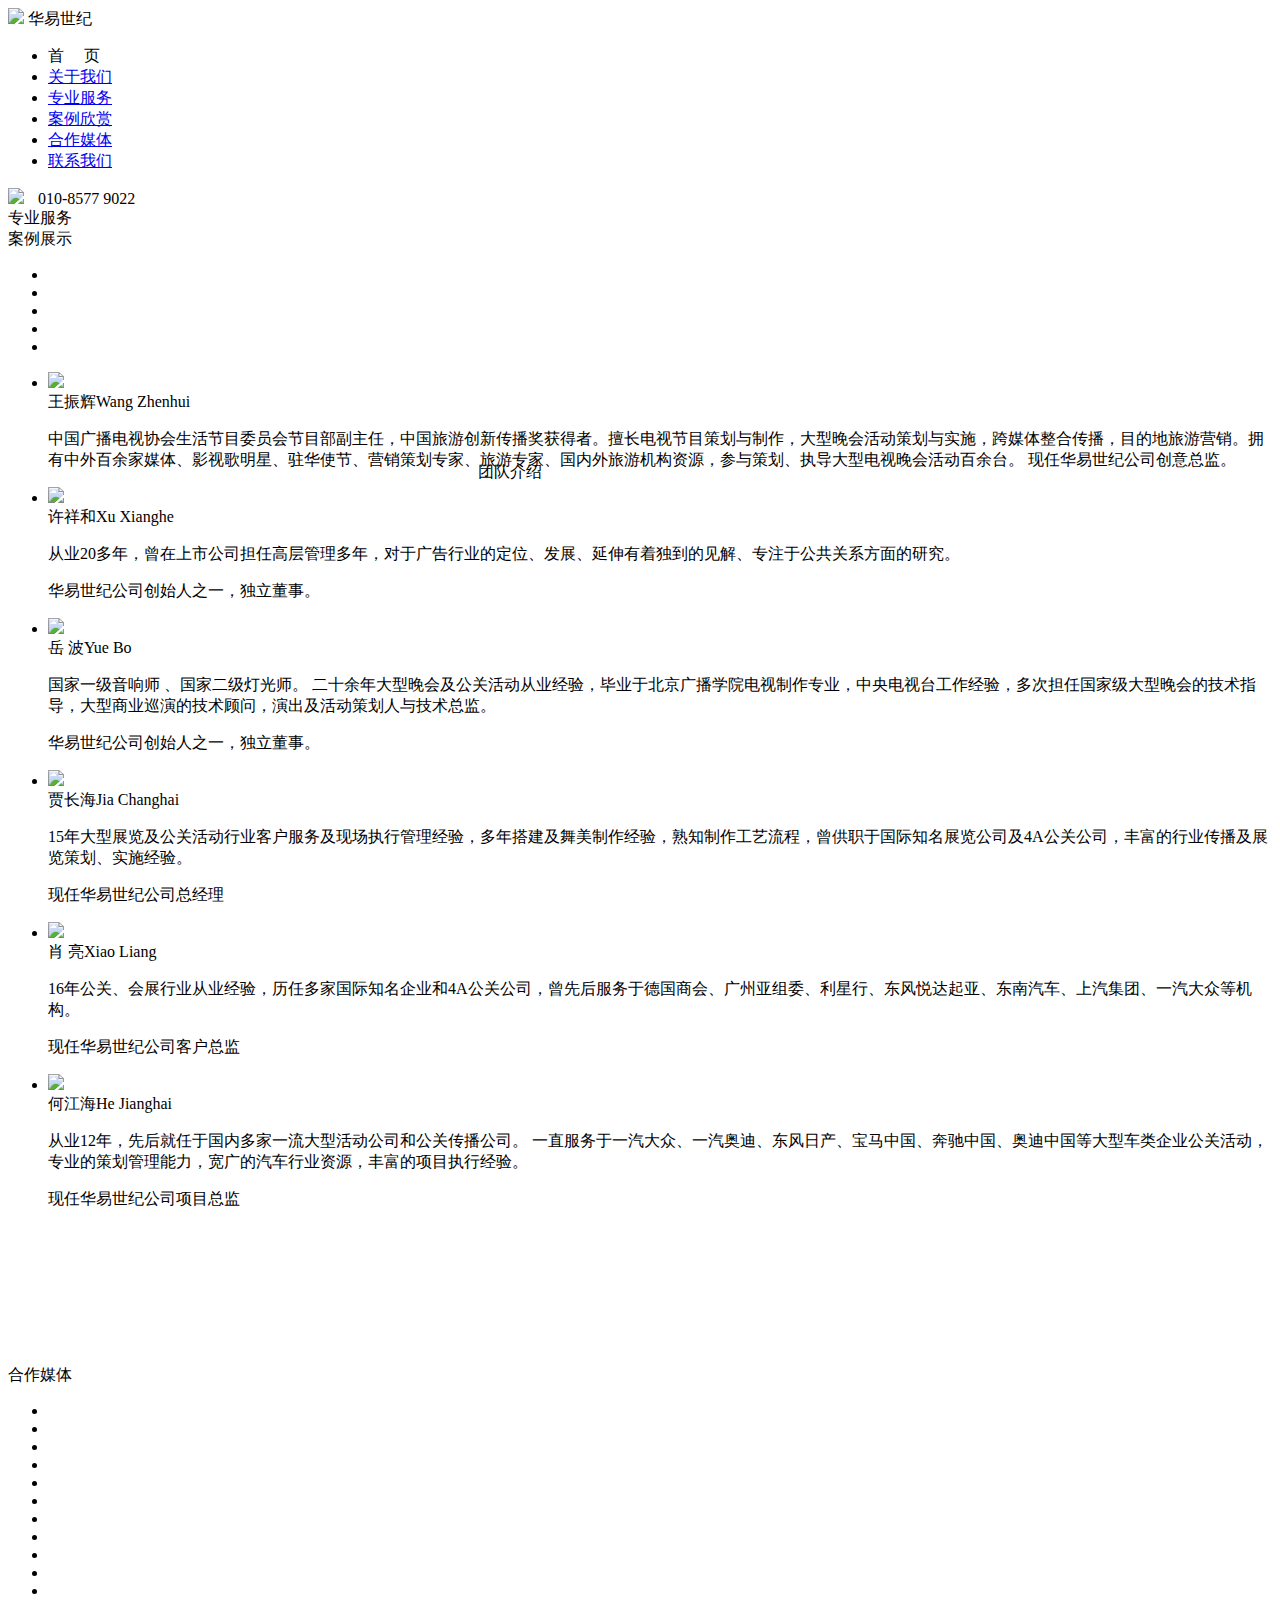
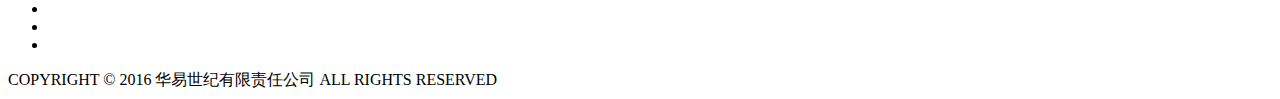
==== wsy/index.html @ aa4f0387 "add new project" ====
<!DOCTYPE html>
<html>
<head>
	<meta http-equiv="Content-Type" content="text/html; charset=UTF-8" />
	<title>华易世纪</title>
	<link rel="stylesheet" href="/css/comm.css">
	<script type="text/javascript" src="/js/jquery.js"></script>
	<script type="text/javascript" src="/js/jquery.lazyload.js"></script>
	<script type="text/javascript" src="/js/main.js"></script>

</head>

<body>
<script type="text/javascript">var page='index';</script>
	<div class="service-wrapper">
	    <div class="service-guide-wrapper" >
	        <div class="container">
			
				
	        </div>
	    </div>
	</div>

	<div class="out_container nav_out_container">
		<div class="container nav_div">
			<div class="nav_inner">
				<div class="logo_img">
					<img src="/imgs/1_05_ujd6.png">
					<span class="logo_text">华易世纪</span>
				</div>
				<ul class="nav_ul">
				<li>
					<a class="active" act_flg='1' >首&nbsp;&nbsp;&nbsp;&nbsp;&nbsp;页</a>
				</li>
				<li>
					<a  href="./about.html">关于我们</a>
				</li>
				<li>
					<a  href="./service.html">专业服务</a>
				</li>
				<li>
					<a  href="./demo.html">案例欣赏</a>
				</li>
				<li>
					<a  href="./partner.html">合作媒体</a>
				</li>
				<li>
					<a  href="./contact.html">联系我们</a>
				</li>
				</ul>
				<div class="tel_img">
					<img src="/imgs/1_11_bkbh.jpg">
					<span style="margin-left:10px; ">010-8577 9022</span>
				</div>
			</div>
		</div>

	</div>

	<div class="out_container index_back_01">
		
		<div class="title">专业服务</div>
	</div>

	<div class="out_container index_back_02">
		
		
	</div>
	<div class="out_container index_back_03">
		<div class="title">案例展示</div>
	</div>



	<div class="out_container index_back_04">
		<div class="index_04">
			<span class="btn_left btn"></span>
			<span class="inner_img">
				<ul>
					<li><img data-original="/imgs/index_01_inner.jpg"></li>
					<li><img data-original="/imgs/index_02_inner.jpg"></li>
					<li><img data-original="/imgs/index_03_inner.jpg"></li>
					<li><img data-original="/imgs/index_04_inner.jpg"></li>
					<li><img data-original="/imgs/index_05_inner.jpg"></li>
				</ul>
			</span>
			<span class="btn_right btn"></span>
		</div>

	</div>

	<style type="text/css">
	.index_back_05{
		position: relative;
	}
	.index_back_05 .title{
		position: absolute;
		color: #000;
		top: 90px;
		left: 470px;
	}
	</style>

	<div class="out_container index_back_05">
	<div>
	<div class="title">团队介绍</div>
	</div>

		<div class="index_05_inner">
			<ul>
				<li class="menber_list">
					<div class="out_member_img">
						<div class="member_img">
							<img  src="/imgs/member_01.jpg">
							</div>
							<div class="mask">
								<div class="inner_text">
									<div class="inner_text_title">王振辉<span>Wang Zhenhui</span></div>
									<p class="inner_text_contain">
										中国广播电视协会生活节目委员会节目部副主任，中国旅游创新传播奖获得者。擅长电视节目策划与制作，大型晚会活动策划与实施，跨媒体整合传播，目的地旅游营销。拥有中外百余家媒体、影视歌明星、驻华使节、营销策划专家、旅游专家、国内外旅游机构资源，参与策划、执导大型电视晚会活动百余台。
       现任华易世纪公司创意总监。

									</p>
								</div>
							</div>
					</div>
				</li>
				<li class="menber_list">
					<div class="out_member_img">
						<div class="member_img">
							<img src="/imgs/member_02.jpg">
							</div>
							<div class="mask">
								<div class="inner_text">
									<div class="inner_text_title">许祥和<span>Xu Xianghe</span></div>
									<p class="inner_text_contain">
										从业20多年，曾在上市公司担任高层管理多年，对于广告行业的定位、发展、延伸有着独到的见解、专注于公共关系方面的研究。</p>
									<p class="inner_text_contain">华易世纪公司创始人之一，独立董事。

									</p>
								</div>
							</div>
					</div>
				</li>
				<li class="menber_list">
					<div class="out_member_img">
						<div class="member_img">
							<img src="/imgs/member_03.jpg">
							</div>
							<div class="mask">
								<div class="inner_text">
									<div class="inner_text_title">岳 波<span>Yue Bo</span></div>
									<p class="inner_text_contain">
										国家一级音响师 、国家二级灯光师。
									
									二十余年大型晚会及公关活动从业经验，毕业于北京广播学院电视制作专业，中央电视台工作经验，多次担任国家级大型晚会的技术指导，大型商业巡演的技术顾问，演出及活动策划人与技术总监。
									</p>
									<p class="inner_text_contain">
										华易世纪公司创始人之一，独立董事。
									</p>
								</div>
							</div>
					</div>
				</li>
				<li class="menber_list">
					<div class="out_member_img">
						<div class="member_img">
							<img src="/imgs/member_04.jpg">
							</div>
							<div class="mask">
								<div class="inner_text">
									<div class="inner_text_title">贾长海<span>Jia Changhai</span></div>
									<p class="inner_text_contain">
										15年大型展览及公关活动行业客户服务及现场执行管理经验，多年搭建及舞美制作经验，熟知制作工艺流程，曾供职于国际知名展览公司及4A公关公司，丰富的行业传播及展览策划、实施经验。
									</p>
									<p class="inner_text_contain">
										现任华易世纪公司总经理
									</p>
								</div>
							</div>
					</div>
				</li>
				<li class="menber_list">
					<div class="out_member_img">
						<div class="member_img">
							<img src="/imgs/member_05.jpg">
							</div>
							<div class="mask">
								<div class="inner_text">
									<div class="inner_text_title">肖 亮<span>Xiao Liang</span></div>
									<p class="inner_text_contain">
										16年公关、会展行业从业经验，历任多家国际知名企业和4A公关公司，曾先后服务于德国商会、广州亚组委、利星行、东风悦达起亚、东南汽车、上汽集团、一汽大众等机构。
									</p>
									<p class="inner_text_contain">
										现任华易世纪公司客户总监
									</p>
								</div>
							</div>
					</div>
				</li>
				<li class="menber_list">
					<div class="out_member_img">
						<div class="member_img">
							<img src="/imgs/member_06.jpg">
							</div>
							<div class="mask">
								<div class="inner_text">
									<div class="inner_text_title">何江海<span>He Jianghai</span></div>
									<p class="inner_text_contain">
										从业12年，先后就任于国内多家一流大型活动公司和公关传播公司。
										        一直服务于一汽大众、一汽奥迪、东风日产、宝马中国、奔驰中国、奥迪中国等大型车类企业公关活动，专业的策划管理能力，宽广的汽车行业资源，丰富的项目执行经验。

									</p>
									<p class="inner_text_contain">
										现任华易世纪公司项目总监
									</p>
								</div>
							</div>
					</div>
				</li>
			</ul>
		</div>
	</div>
	<style type="text/css">
	.index_back_06 {
		position: relative;
	}
	.index_back_06 .title{
		position: relative;
		top: -60px;
		color:#fff;
	}
	.index_back_08 .title{
		padding-top:100px;
		color:#000;
	}
	</style>
	<div class="out_container index_back_06">
		<div class="title">合作伙伴</div>
		<img data-original="/imgs/index_back_07.jpg" style="width: 1100px;">
	</div>

	<div class="out_container index_back_07">
		<div class="index_07_inner">
			
		</div>
	</div>
	<div class="out_container index_back_08">
		<div class="title">合作媒体</div>

	</div>
	<style type="text/css">

	</style>
	<div class="out_container index_back_09">
		
		<ul class="index_09_ul">
			<li><img data-original="/imgs/media_01.jpg"></li>
			<li><img data-original="/imgs/media_02.jpg"></li>
			<li><img data-original="/imgs/media_03.jpg"></li>
			<li><img data-original="/imgs/media_04.jpg"></li>
			<li><img data-original="/imgs/media_05.jpg"></li>
			<li><img data-original="/imgs/media_06.jpg"></li>
			<li><img data-original="/imgs/media_07.jpg"></li>
			<li><img data-original="/imgs/media_08.jpg"></li>
			<li><img data-original="/imgs/media_09.jpg"></li>
			<li><img data-original="/imgs/media_10.jpg"></li>
			<li><img data-original="/imgs/media_11.jpg"></li>
			<li><img data-original="/imgs/media_12.jpg"></li>
			<li><img data-original="/imgs/media_13.jpg"></li>
			<li><img data-original="/imgs/media_14.jpg"></li>
		</ul>
	</div>
	

<div class="out_container footer">
	<div class="inner_footer">
		COPYRIGHT © 2016 华易世纪有限责任公司 ALL RIGHTS RESERVED
	</div>
</div>
</body>
</html>
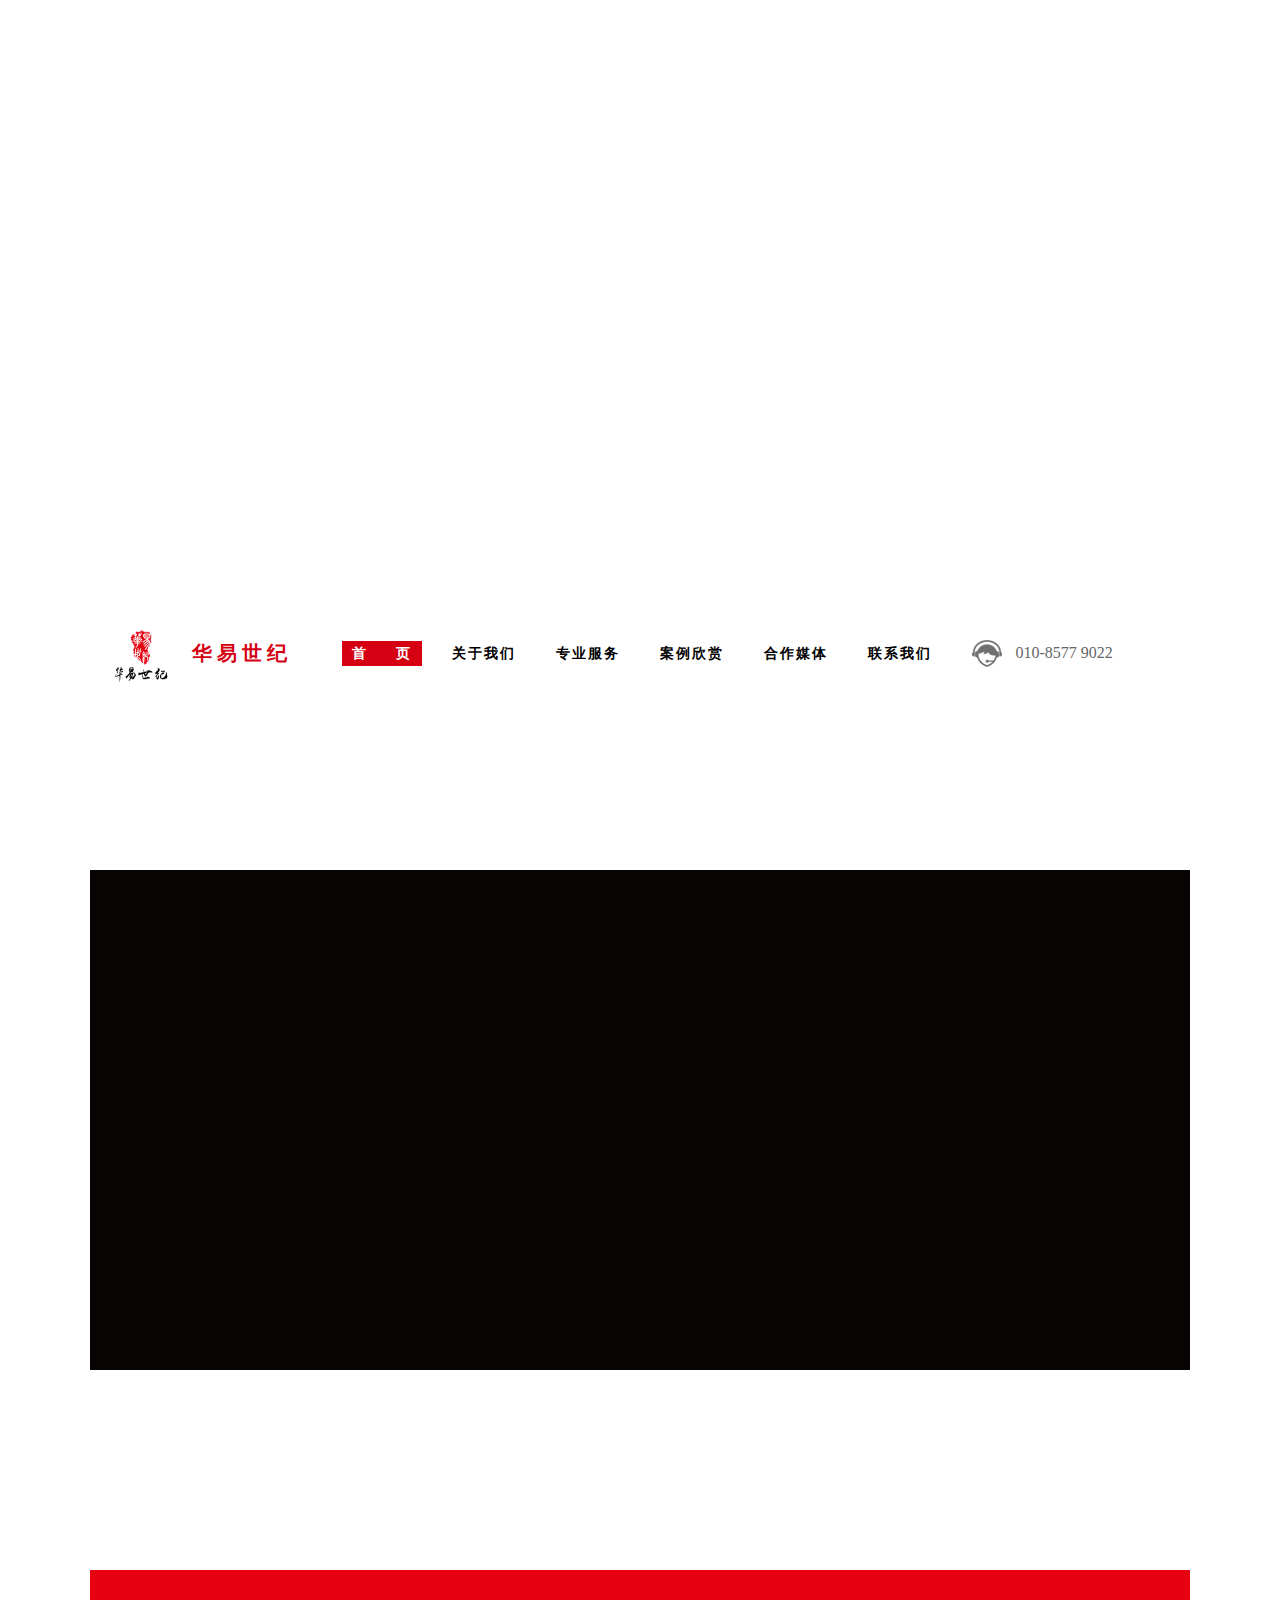
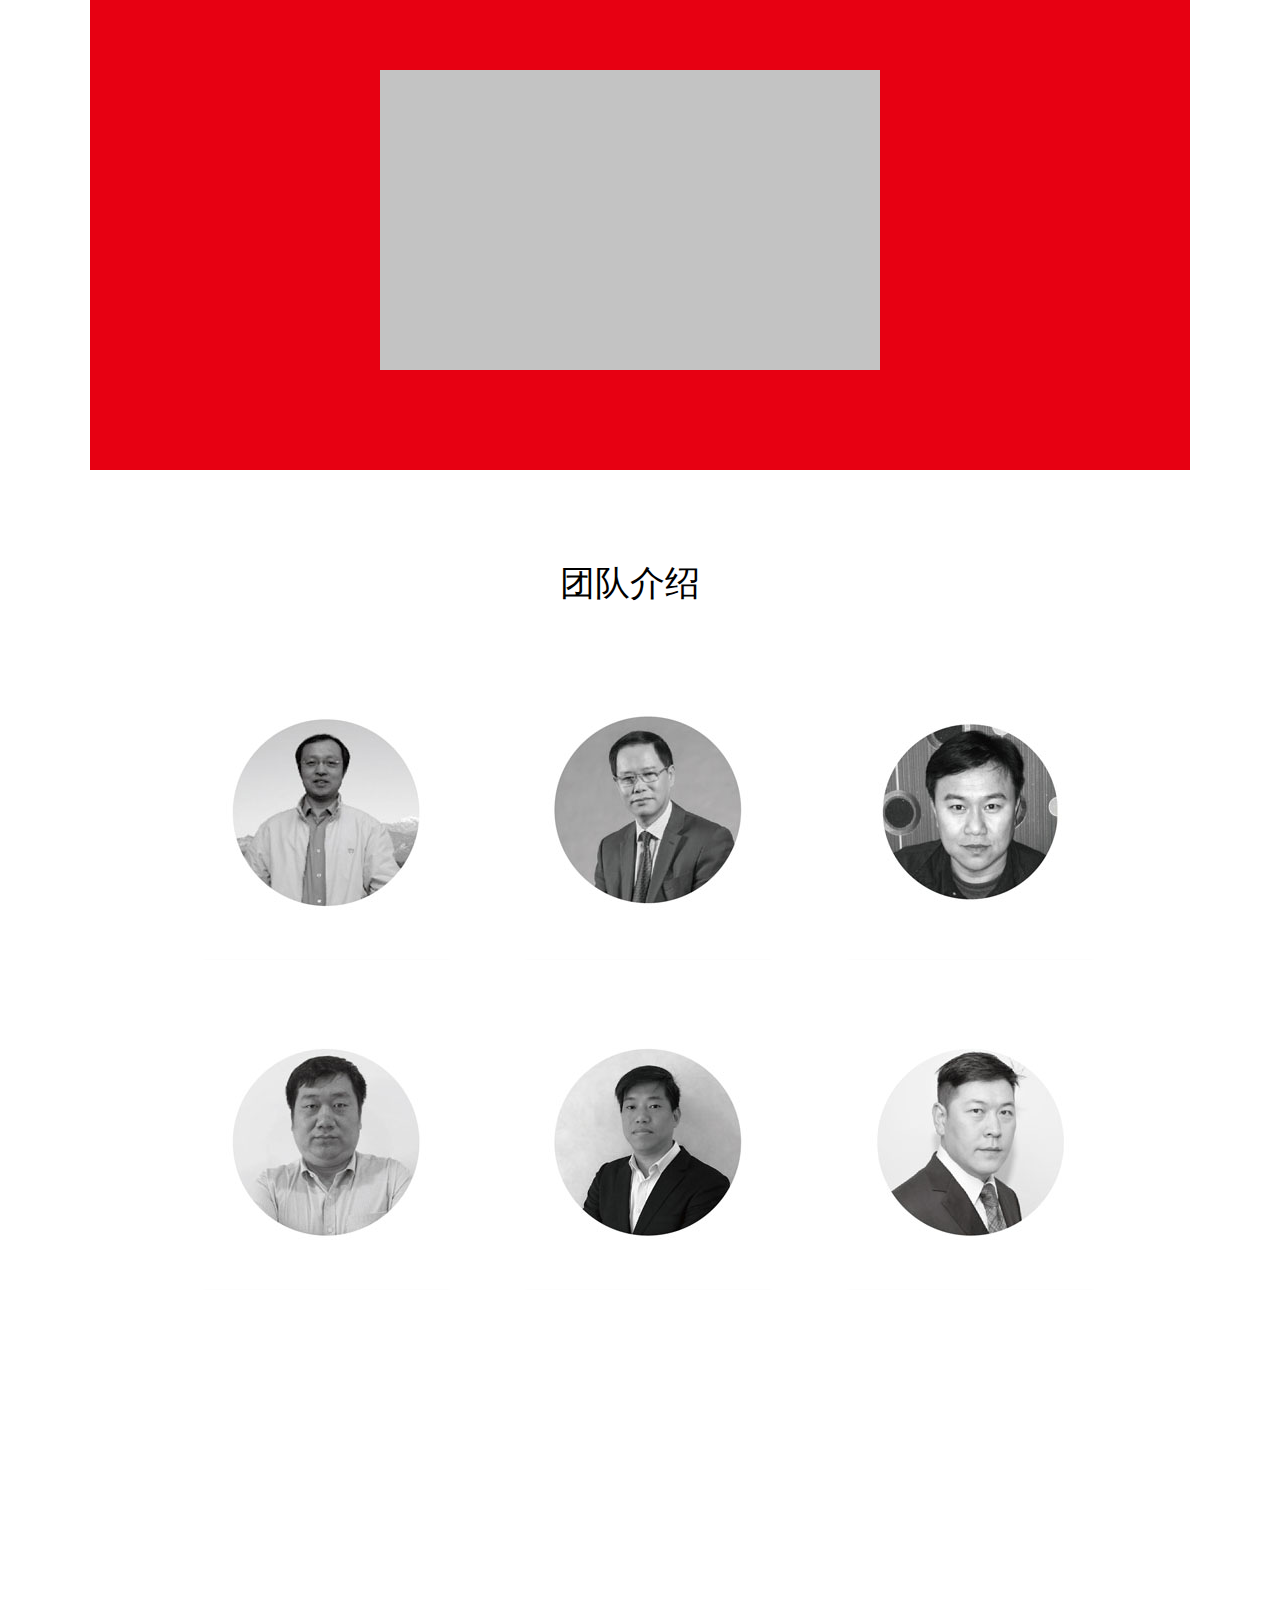
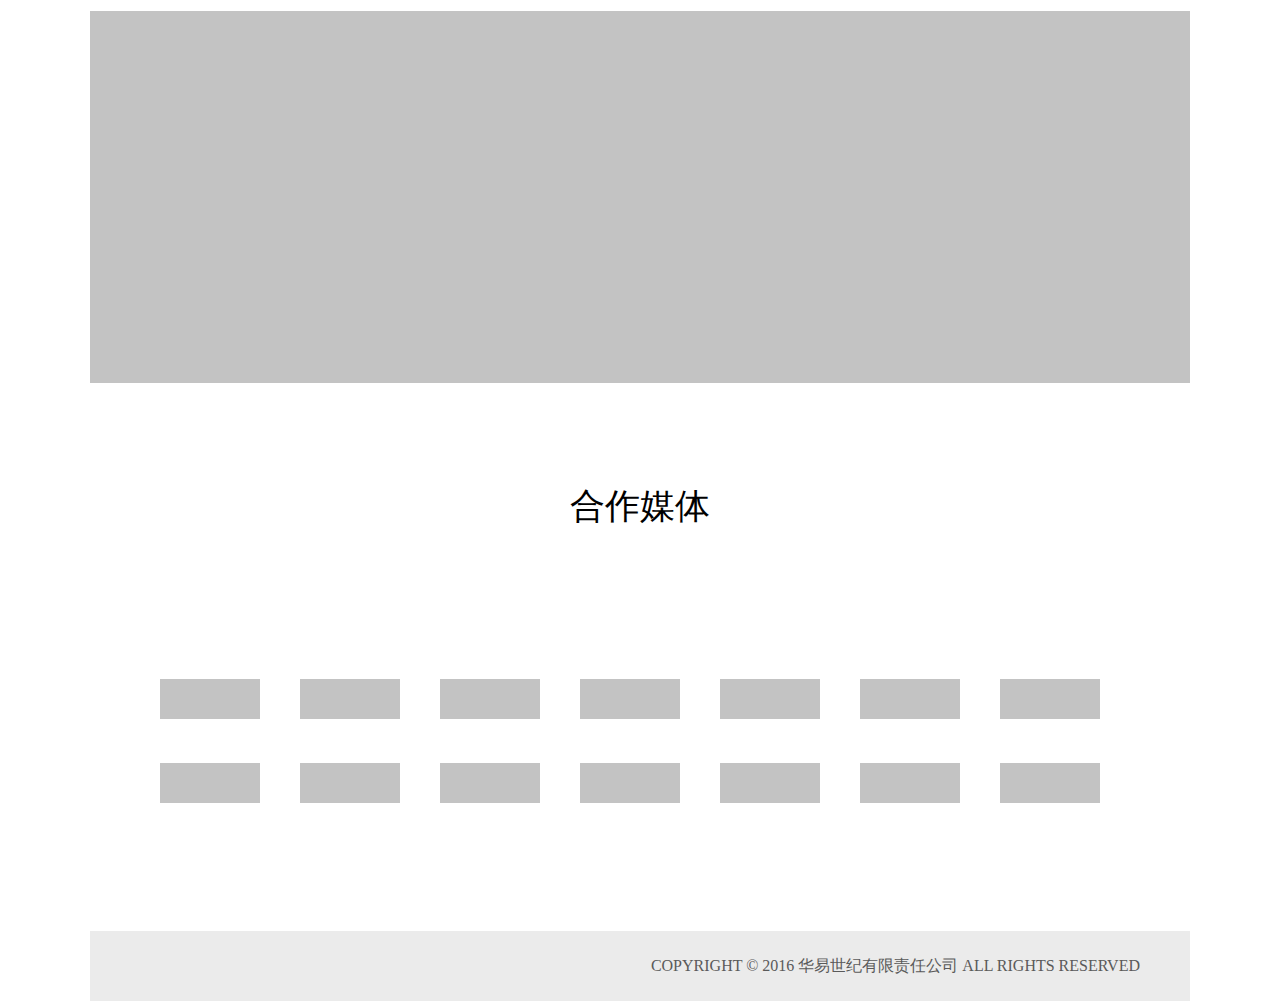
==== commit a4aceaa3: "chang path" ====
--- a/wsy/index.html
+++ b/wsy/index.html
@@ -3,10 +3,10 @@
 <head>
 	<meta http-equiv="Content-Type" content="text/html; charset=UTF-8" />
 	<title>华易世纪</title>
-	<link rel="stylesheet" href="/css/comm.css">
-	<script type="text/javascript" src="/js/jquery.js"></script>
-	<script type="text/javascript" src="/js/jquery.lazyload.js"></script>
-	<script type="text/javascript" src="/js/main.js"></script>
+	<link rel="stylesheet" href="css/comm.css">
+	<script type="text/javascript" src="js/jquery.js"></script>
+	<script type="text/javascript" src="js/jquery.lazyload.js"></script>
+	<script type="text/javascript" src="js/main.js"></script>
 
 </head>
 
@@ -25,7 +25,7 @@
 		<div class="container nav_div">
 			<div class="nav_inner">
 				<div class="logo_img">
-					<img src="/imgs/1_05_ujd6.png">
+					<img src="imgs/1_05_ujd6.png">
 					<span class="logo_text">华易世纪</span>
 				</div>
 				<ul class="nav_ul">
@@ -49,7 +49,7 @@
 				</li>
 				</ul>
 				<div class="tel_img">
-					<img src="/imgs/1_11_bkbh.jpg">
+					<img src="imgs/1_11_bkbh.jpg">
 					<span style="margin-left:10px; ">010-8577 9022</span>
 				</div>
 			</div>
@@ -77,11 +77,11 @@
 			<span class="btn_left btn"></span>
 			<span class="inner_img">
 				<ul>
-					<li><img data-original="/imgs/index_01_inner.jpg"></li>
-					<li><img data-original="/imgs/index_02_inner.jpg"></li>
-					<li><img data-original="/imgs/index_03_inner.jpg"></li>
-					<li><img data-original="/imgs/index_04_inner.jpg"></li>
-					<li><img data-original="/imgs/index_05_inner.jpg"></li>
+					<li><img data-original="imgs/index_01_inner.jpg"></li>
+					<li><img data-original="imgs/index_02_inner.jpg"></li>
+					<li><img data-original="imgs/index_03_inner.jpg"></li>
+					<li><img data-original="imgs/index_04_inner.jpg"></li>
+					<li><img data-original="imgs/index_05_inner.jpg"></li>
 				</ul>
 			</span>
 			<span class="btn_right btn"></span>
@@ -111,7 +111,7 @@
 				<li class="menber_list">
 					<div class="out_member_img">
 						<div class="member_img">
-							<img  src="/imgs/member_01.jpg">
+							<img  src="imgs/member_01.jpg">
 							</div>
 							<div class="mask">
 								<div class="inner_text">
@@ -128,7 +128,7 @@
 				<li class="menber_list">
 					<div class="out_member_img">
 						<div class="member_img">
-							<img src="/imgs/member_02.jpg">
+							<img src="imgs/member_02.jpg">
 							</div>
 							<div class="mask">
 								<div class="inner_text">
@@ -145,7 +145,7 @@
 				<li class="menber_list">
 					<div class="out_member_img">
 						<div class="member_img">
-							<img src="/imgs/member_03.jpg">
+							<img src="imgs/member_03.jpg">
 							</div>
 							<div class="mask">
 								<div class="inner_text">
@@ -165,7 +165,7 @@
 				<li class="menber_list">
 					<div class="out_member_img">
 						<div class="member_img">
-							<img src="/imgs/member_04.jpg">
+							<img src="imgs/member_04.jpg">
 							</div>
 							<div class="mask">
 								<div class="inner_text">
@@ -183,7 +183,7 @@
 				<li class="menber_list">
 					<div class="out_member_img">
 						<div class="member_img">
-							<img src="/imgs/member_05.jpg">
+							<img src="imgs/member_05.jpg">
 							</div>
 							<div class="mask">
 								<div class="inner_text">
@@ -201,7 +201,7 @@
 				<li class="menber_list">
 					<div class="out_member_img">
 						<div class="member_img">
-							<img src="/imgs/member_06.jpg">
+							<img src="imgs/member_06.jpg">
 							</div>
 							<div class="mask">
 								<div class="inner_text">
@@ -237,7 +237,7 @@
 	</style>
 	<div class="out_container index_back_06">
 		<div class="title">合作伙伴</div>
-		<img data-original="/imgs/index_back_07.jpg" style="width: 1100px;">
+		<img data-original="imgs/index_back_07.jpg" style="width: 1100px;">
 	</div>
 
 	<div class="out_container index_back_07">
@@ -255,20 +255,20 @@
 	<div class="out_container index_back_09">
 		
 		<ul class="index_09_ul">
-			<li><img data-original="/imgs/media_01.jpg"></li>
-			<li><img data-original="/imgs/media_02.jpg"></li>
-			<li><img data-original="/imgs/media_03.jpg"></li>
-			<li><img data-original="/imgs/media_04.jpg"></li>
-			<li><img data-original="/imgs/media_05.jpg"></li>
-			<li><img data-original="/imgs/media_06.jpg"></li>
-			<li><img data-original="/imgs/media_07.jpg"></li>
-			<li><img data-original="/imgs/media_08.jpg"></li>
-			<li><img data-original="/imgs/media_09.jpg"></li>
-			<li><img data-original="/imgs/media_10.jpg"></li>
-			<li><img data-original="/imgs/media_11.jpg"></li>
-			<li><img data-original="/imgs/media_12.jpg"></li>
-			<li><img data-original="/imgs/media_13.jpg"></li>
-			<li><img data-original="/imgs/media_14.jpg"></li>
+			<li><img data-original="imgs/media_01.jpg"></li>
+			<li><img data-original="imgs/media_02.jpg"></li>
+			<li><img data-original="imgs/media_03.jpg"></li>
+			<li><img data-original="imgs/media_04.jpg"></li>
+			<li><img data-original="imgs/media_05.jpg"></li>
+			<li><img data-original="imgs/media_06.jpg"></li>
+			<li><img data-original="imgs/media_07.jpg"></li>
+			<li><img data-original="imgs/media_08.jpg"></li>
+			<li><img data-original="imgs/media_09.jpg"></li>
+			<li><img data-original="imgs/media_10.jpg"></li>
+			<li><img data-original="imgs/media_11.jpg"></li>
+			<li><img data-original="imgs/media_12.jpg"></li>
+			<li><img data-original="imgs/media_13.jpg"></li>
+			<li><img data-original="imgs/media_14.jpg"></li>
 		</ul>
 	</div>
 	
--- a/wsy/css/comm.css
+++ b/wsy/css/comm.css
@@ -0,0 +1,562 @@
+
+div{
+	display: block;
+}
+* {
+	margin: 0px;
+	padding: 0px;
+	font-size: 12px;
+	font: inherit;
+	vertical-align: baseline;
+	font-family: "Microsoft YaHei","微软雅黑","SimSun","宋体","SimHei","黑体";
+	border: 0;
+}
+body{
+	max-width: 1920px;
+	color: #666;
+	background: #fff;
+	display: block;
+}	
+
+.service-wrapper{
+	width: 100%; 
+	
+	text-align: center;
+}
+.service-wrapper .service-guide-wrapper {
+width: 1100px;
+height: 603px;
+background: url(/imgs/1_01_3lce.jpg) center no-repeat;
+background-size: contain;
+margin:0 auto;
+
+}
+li{list-style: none;}
+
+a {
+	color: #000;
+	text-decoration: none;
+	cursor: pointer;
+	font-style: normal;
+}
+
+
+body{
+
+	#background-color: rgb(213, 0, 18);
+}
+
+
+
+.nav_div{
+	height: 100px;
+	    padding-left: 20px;
+	    background: url('/imgs/nav_back_01.png');
+	    background-size: cover;
+	    background-position-x: 1156px;
+}
+
+.out_container .title{
+	font-size: 35px;
+}
+.index_back_01 .title{
+	padding-top: 100px;
+	color: #fff;
+}
+.index_back_03 .title{
+	padding-top: 10px;
+	color: #fff;
+	position: relative;
+	top:147px;
+}
+.container .logo_img{
+	float: left;
+	height: 100px;
+	display: table-cell;
+	line-height: 100px;
+}
+.container .logo_img img{
+	width:63px;
+	height: 55px;
+	vertical-align: middle;
+}
+.container .tel_img{
+	margin-left: 30px;
+	float: left;
+	height: 100px;
+	line-height: 100px;
+	display: table-cell;
+}
+.container .tel_img img{
+	vertical-align: middle;
+}
+.nav_div .logo_text{
+
+	margin-left:15px;
+	font-size: 20px;
+	color: #d50012;
+	letter-spacing: 5px;
+	font-weight: bold;
+}
+.nav_div .nav_ul{
+	float: left;
+	margin-left: 30px;
+}
+.nav_div .nav_ul li{
+	float: left;
+	list-style-type:none;
+	line-height: 100px;
+	height: 60px;
+	margin-left:20px;
+}
+.nav_div .nav_ul a {
+	font-size: 14px;
+	letter-spacing: 2px;
+	font-family: Microsoft YaHei;
+	font-weight: bold;
+	padding:5px 10px;
+}
+.nav_div .nav_ul a:hover, 
+.nav_div .nav_ul .active {
+	color: #fff;
+	    border: 1px solid #d50012;
+	    padding: 4px 9px;
+	    background: #d50012;
+}
+.nav_back{
+	background: url(/imgs/1_02_trb5.png) no-repeat;
+
+}
+.out_container{
+	width: 1100px;
+	margin: 0 auto;
+	text-align: center;
+	background-size: contain;
+	overflow: hidden;
+}
+.nav_out_container{
+	background: url(/imgs/nav_back_01.png)  no-repeat bottom;
+	background-size: cover;
+}
+.index_back_01{
+	height: 167px;
+	background: url(/imgs/index_back_01.jpg)  no-repeat;
+	background-size: contain;
+}
+.index_back_02{
+	height: 500px;
+	background-position: 0px 40px;
+	background-image: url("/imgs/zy_back.jpg");
+	background-repeat: no-repeat;
+	background-color: #080403;
+}
+.index_back_03{
+	height: 200px;
+	position: relative;
+	background:url(/imgs/index_back_03.jpg) no-repeat;
+}
+.index_back_04{
+	height: 400px;
+	line-height: 400px;
+	padding-top: 100px;
+	text-align: center;
+	background-color: #e70012;
+}
+
+.index_back_04 .index_04{
+	text-align: center;
+	height: 300px;
+	width: 650px;
+	overflow: hidden;
+	margin: 0 auto;
+
+}
+.index_back_04 .index_04 img{
+	width: 500px;
+	height: 300px;
+}
+.index_back_05{
+	padding-top: 200px;
+	background:url(/imgs/index_back_05.jpg) no-repeat;
+}
+.index_back_08{
+	height: 226px;
+	background:url(/imgs/index_back_08.jpg) no-repeat;
+}
+.index_back_05 .index_05_inner{
+	margin: 0 auto；
+	margin-top: 300px;
+	width: 100%;
+	display: inline-block;
+}
+.index_back_05 ul{
+	width: 1000px;
+	margin: 0 auto;
+	padding-left: 50px;
+}
+.index_back_05 ul .menber_list{
+	float: left;
+	list-style: none;
+	padding:40px 36px;
+}
+.index_back_05 ul .member_img img{
+	width: 200px;
+	height: 200px;
+	cursor: pointer;
+}
+.index_back_07{
+	background: #e70012;
+}
+.index_back_06{
+	padding-top: 230px;
+	height: 419px;
+	background:url(/imgs/index_back_06.jpg) no-repeat;
+}
+
+.index_back_09{
+	
+}
+.index_09_ul{
+	width: 1000px;
+	margin: 0 auto;
+	padding:50px 0 100px 0;
+	display: inline-block;
+}
+.index_09_ul li{
+	list-style: none;
+	float: left;
+
+}
+.index_09_ul li img{
+	width: 100px;
+	height: 40px;
+	margin:20px 20px; 
+	-webkit-transition:transform 0.3s ease-in-out;
+	-moz-transition:transform 0.3s ease-in-out;
+	-ms-transition:transform 0.3s ease-in-out;
+	transition:transform 0.3s ease-in-out;
+}
+.index_09_ul li:hover {
+
+}
+.index_09_ul li:hover img{
+	-webkit-transform: scale(1.1);
+	-moz-transform: scale(1.1);
+	-ms-transform: scale(1.1);
+	transform: scale(1.1);
+}
+.footer {
+	line-height: 70px;
+	vertical-align: middle;
+	text-align: right;
+	height: 70px;
+	background-color: #EBEBEB;
+	color: #5a5a5a;
+
+}
+.inner_footer{
+	padding-right:50px;
+}
+.index_back_04 .btn_left,.index_back_04 .btn_right {
+	float: left;
+	background: url(/imgs/sprite.png) no-repeat;
+	opacity: .3;
+	width: 45px;
+	height: 140px;
+	margin-top:100px;
+	margin-right:20px;
+	cursor: pointer;
+}
+.index_back_04 .inner_img {
+	float: left;
+	height:300px;
+	width: 500px;
+	overflow: hidden;
+	position: relative;
+}
+.index_back_04 .btn_right{
+	margin-left:20px;
+	background-position: -55px 0;
+
+}
+.index_back_04 .inner_img ul{
+	width:2500px;
+	list-style: none;
+	position: relative;
+	left:0px;
+}
+.index_back_04 .inner_img li{
+	height: 300px;
+	widows: 500px;
+	float:left;
+}
+
+.out_member_img{
+	height: 250px;
+	position: relative;
+}
+
+.out_member_img{
+	overflow: hidden;
+	cursor: pointer;
+}
+.menber_list .member_img {
+	width: 250px;
+	height: 250px;
+	
+}
+.menber_list .mask{
+	width:245px;
+	height: 245px;
+	position: relative;
+	background: #000;
+	opacity: .5;
+	-webkit-box-shadow: 3px 3px 3px rgba(0,0,0,1.18);
+	-moz-box-shadow: 3px 3px 3px rgba(0,0,0,1.18);
+	box-shadow: 3px 3px 3px rgba(0,0,0,1.58);
+	
+}
+.menber_list .inner_text{
+	padding:10px;
+}
+.menber_list .inner_text .inner_text_title{
+	color:#fff;
+	font-size: 20px;
+	text-align: left;
+}
+.menber_list .inner_text .inner_text_title span{
+	font-size: 14px;
+	padding-left:10px;
+}
+
+.menber_list .inner_text .inner_text_contain{
+	color: #fff;
+	padding-top: 10px;
+	text-align: left;
+	text-indent: 2em;
+	line-height: 20px;
+	overflow: hidden;
+	font-size: 14px;
+}
+.about_back_01{
+	height: 192px;
+	position: relative;
+	    background: url(/imgs/nav_01.jpg) no-repeat;
+	    background-size: contain;
+}
+.about_back_02{
+	height: 192px;
+	position: relative;
+	    background: url(/imgs/nav_02.jpg) no-repeat;
+	    background-size: contain;
+}
+
+
+
+.about_content .left_div{
+	float: left;
+	width: 180px;
+	margin-bottom:100px;
+}
+
+.about_content .left_div ul{
+
+}
+.about_content .left_div li{
+	list-style: none;
+	background: #d50012;
+	height: 80px;
+	widows: 100%;
+	color:#fff;
+	font-size:20px;
+	margin-top: 40px;
+	line-height: 80px;
+	vertical-align: middle;
+	cursor: pointer;
+	display: block;
+
+}
+.about_content .left_div .active,.nav li:hover {
+	background: #000;
+	color:#fff;
+}
+
+.about_content .right_div{
+	width:880px;
+	float: left;
+}
+.about_content .right_inner{
+	padding-left:50px;
+	text-align: left;
+
+}
+.about_content .tab_1 p{
+	line-height: 40px;
+	text-indent: 2em;
+	font-size: 20px;
+}
+.about_content .tab_1{
+	margin:50px 0 150px 50px;
+}
+.about_content .member_ul{
+
+}
+.about_content .member_ul li{
+	height:230px;
+	width: 48%;
+	float: left;
+	margin-bottom: 60px;
+}
+ .member_li:nth-child(2n) {
+	margin-left:30px;
+}
+.about_content .div_img .mb_img{
+	width:120px;
+}
+.right_div .tab_2{
+	padding-top:0;
+}
+.member_li div {
+	float:left;
+	
+}
+.member_li .div_img{
+	width:120px;
+	height: 130px;
+	overflow: hidden;
+}
+.member_li .div_content{
+	width:258px;
+	display: block;
+	padding: 20px 10px;
+}
+.member p{
+	line-height: 22px;
+	font-size: 14px;
+	float: left;
+	text-indent: 2em;
+}
+.member .u_name{
+	font-size: 20px;
+	font-weight: bold;
+	margin-right:20px;
+	color: #000;
+}
+.member .inner_text_title{
+	margin-bottom: 10px;
+}
+.about_content .tab_3 {
+	margin-left: 50px;
+}
+.about_content .tab_3 .title{
+	font-size: 30px;
+	font-weight: bold;
+	color: #000;
+}
+.about_content .tab_3 .tel{
+	line-height: 30px;
+}
+.tab_3 .i_map {
+	float: left;
+}
+.tab_3 .i_map .map_left{
+	float: left;
+}
+.tab_3 .i_map .map_left ul{
+	margin-top: 40px;
+}
+.tab_3 .i_map .map_left li{
+	line-height: 20px;
+	height: 40px;
+	color: #fff;
+	margin: 20px;
+	width: 140px;
+	margin-bottom: 40px;
+}
+.tab_3 .i_map .map_left li .title{
+	background: red;
+	font-size: 16px;
+	padding:5px;
+	width:100%;
+	text-align:center;
+	height:20px;
+}
+.tab_3 .i_map .map_left li .tel{
+	color:#000;
+	height:20px;
+}
+
+.tab_3 .i_map .map_right {
+	float: left;
+}
+.about_back_01 .nav_title {
+	position: relative;
+	font-size: 20px;
+	color: #d50012;
+	top: 71px;
+	font-size: 50px;
+	right: -383px;
+}
+
+.demo_content .nav li{
+	line-height: 60px;
+	height: 60px;
+	margin: 0 0 40px 0;
+}
+.demo_content .tab{
+	margin: 0px;
+}
+.demo_content .tab ul{
+
+}
+.demo_content .tab li{
+	float: left;
+	width:260px;
+	height:180px;
+	overflow: hidden;
+	margin:0 0px 30px 20px;
+}
+
+.demo_content .tab li img{
+	width:260px;
+	height:150px;
+}
+.demo_content .tab li .demo_title{
+	font-size: 14px;
+}
+.service_div{
+	margin: 50px auto;
+}
+.service_div .out_item{
+	float: left;
+	display: inline-block;
+}
+
+.service_div .out_item li{
+	text-align: left;
+	font-size: 13px;
+	line-height: 30px;
+
+}
+
+.service_div .out_item:nth-child(1){
+	width: 160px;
+}
+.service_div .out_item:nth-child(6){
+	width: 180px;
+}
+.service_div .out_item li:nth-child(1){
+	color: #d50012;
+	font-size: 16px;
+	font-weight: bold;
+	padding-bottom: 10px;
+}
+.service_div .split_span{
+	background: #d50012;
+	width: 1px;
+	margin: 30px 0px;
+	height: 150px;
+	float: left;
+	display: inline-block;
+	margin:40px 25px;
+}
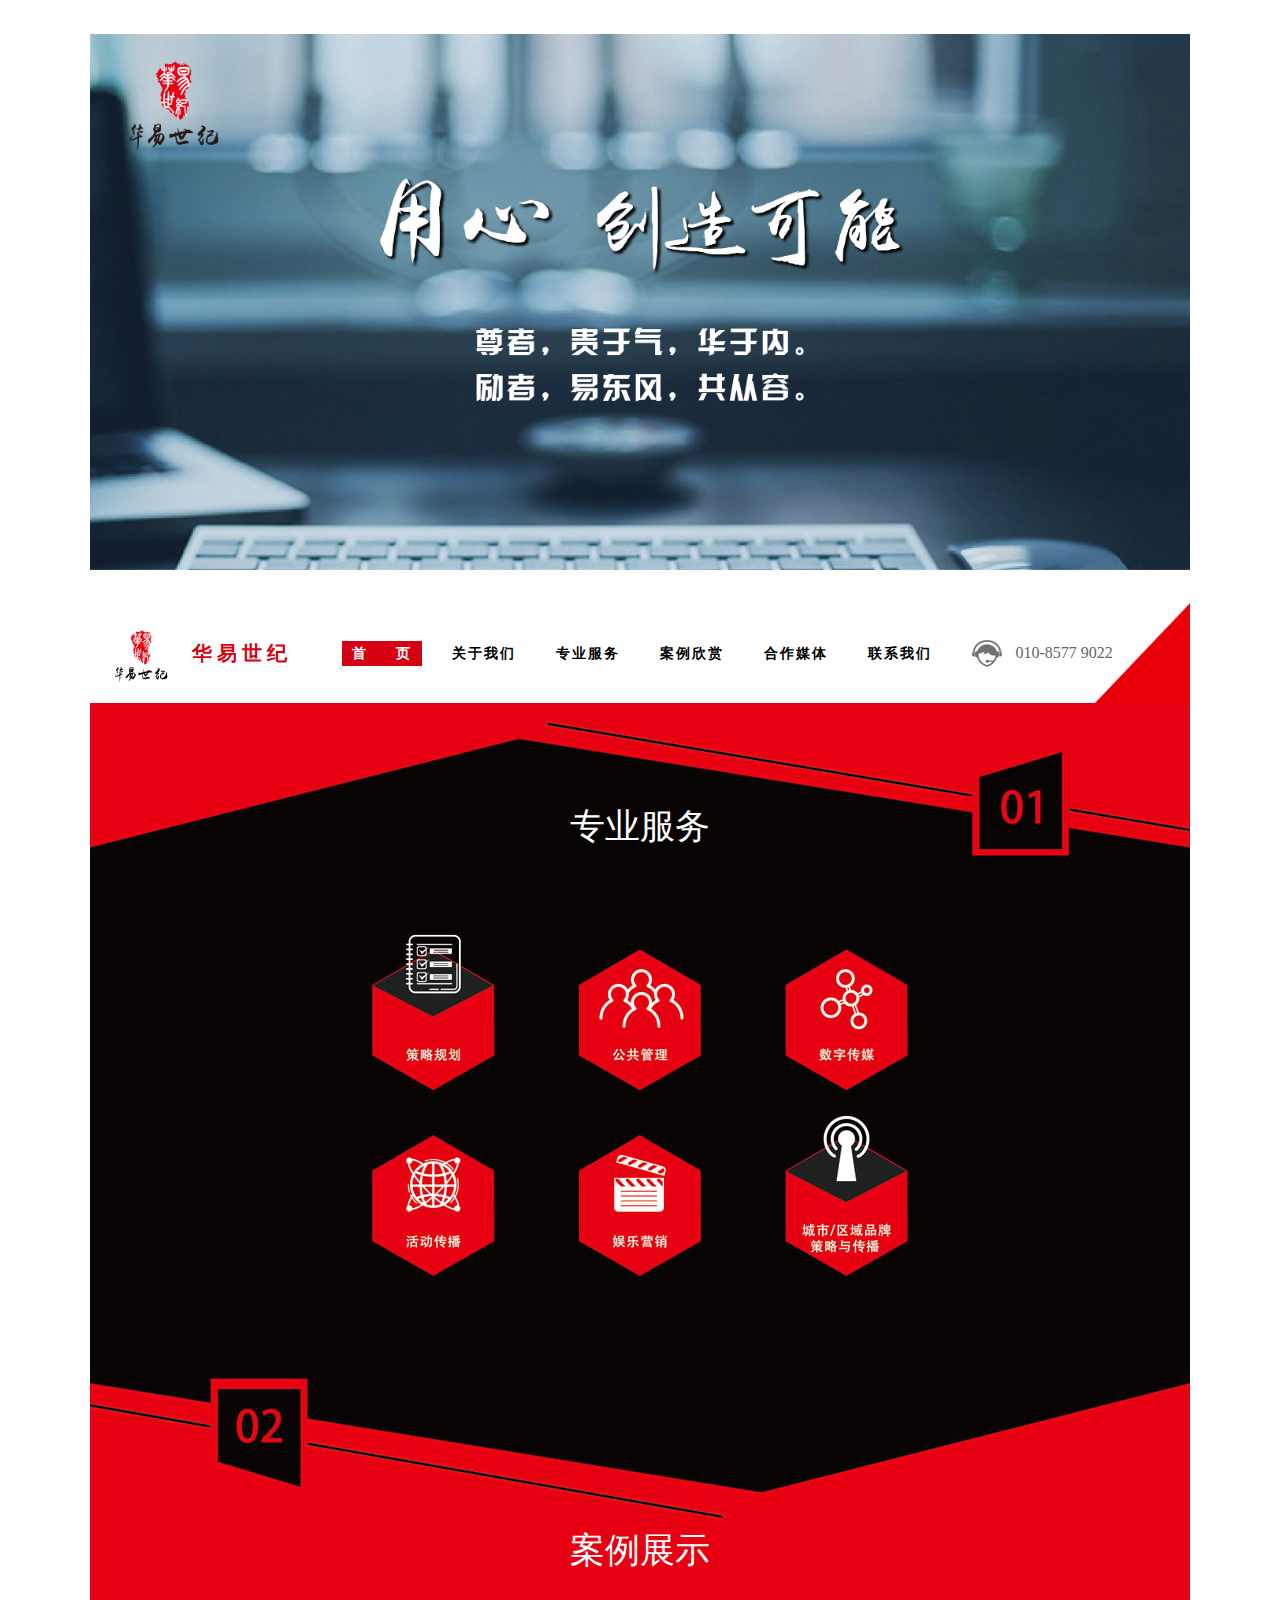
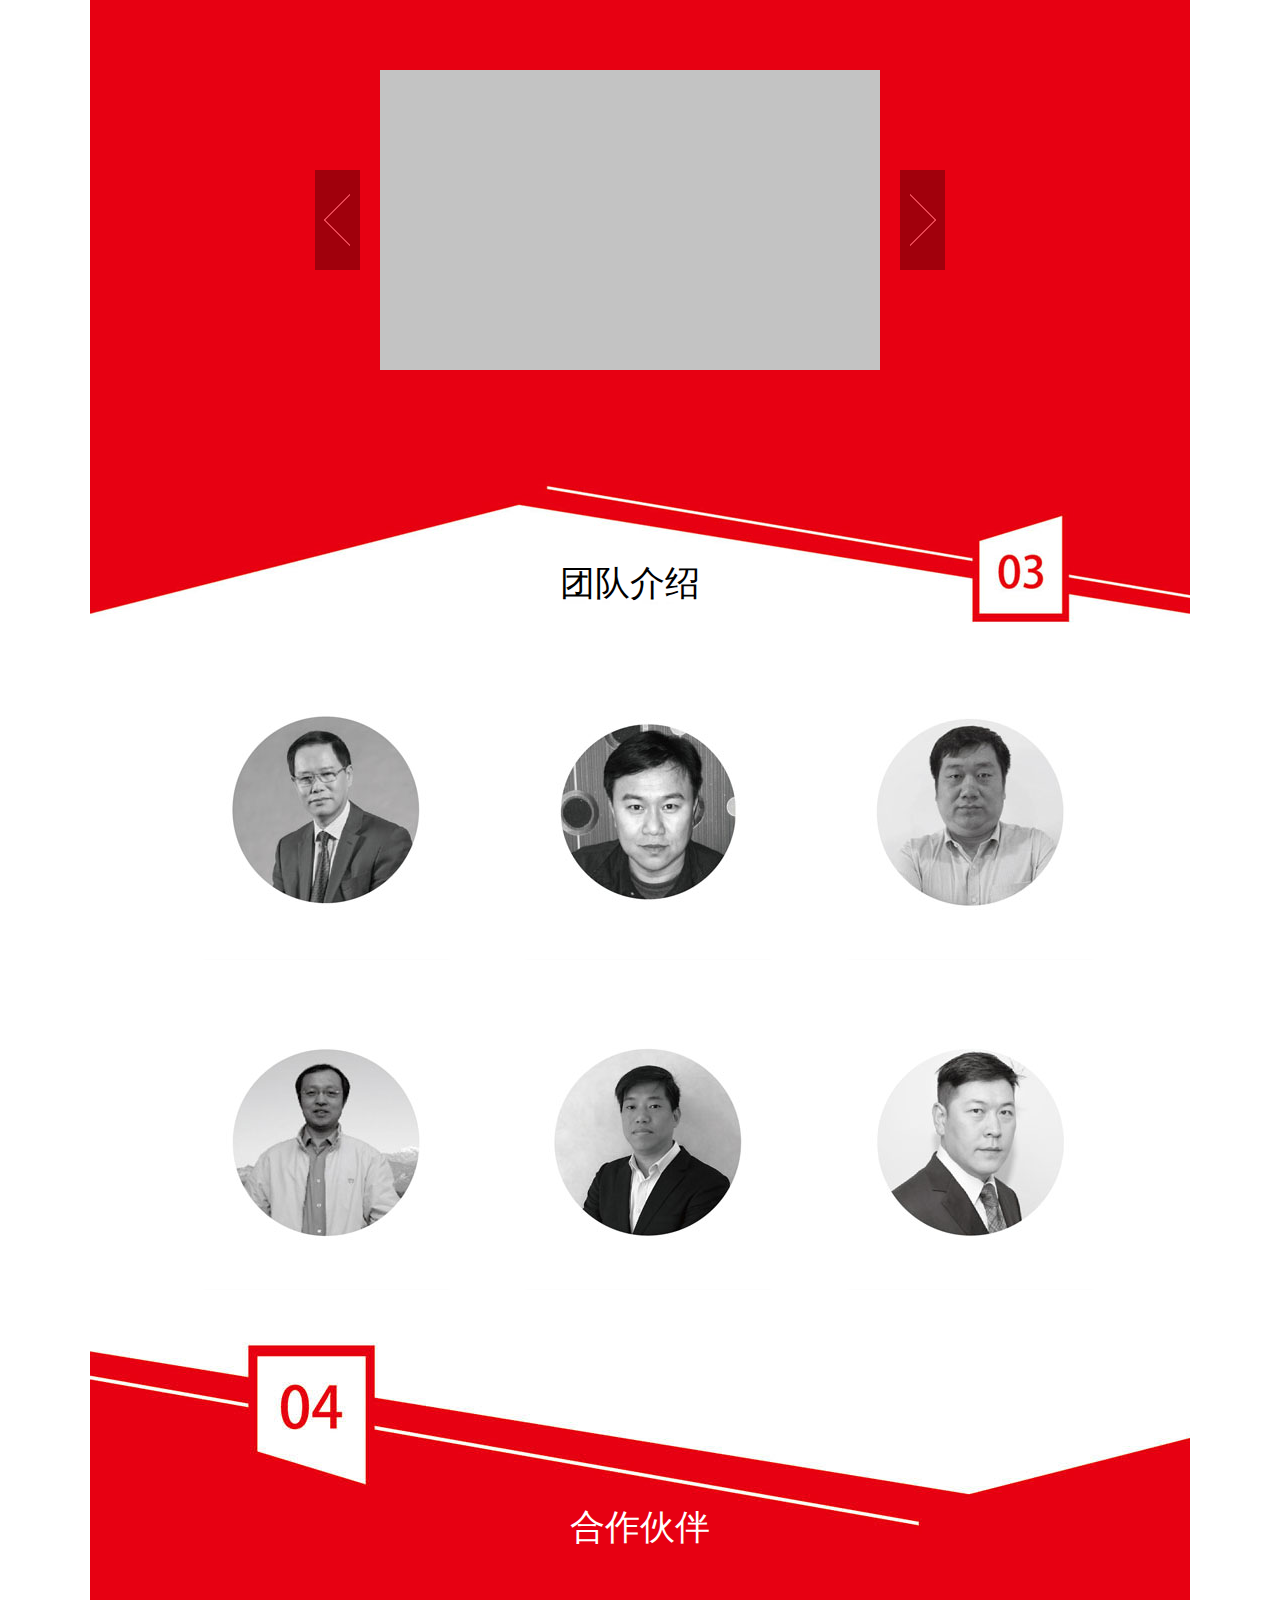
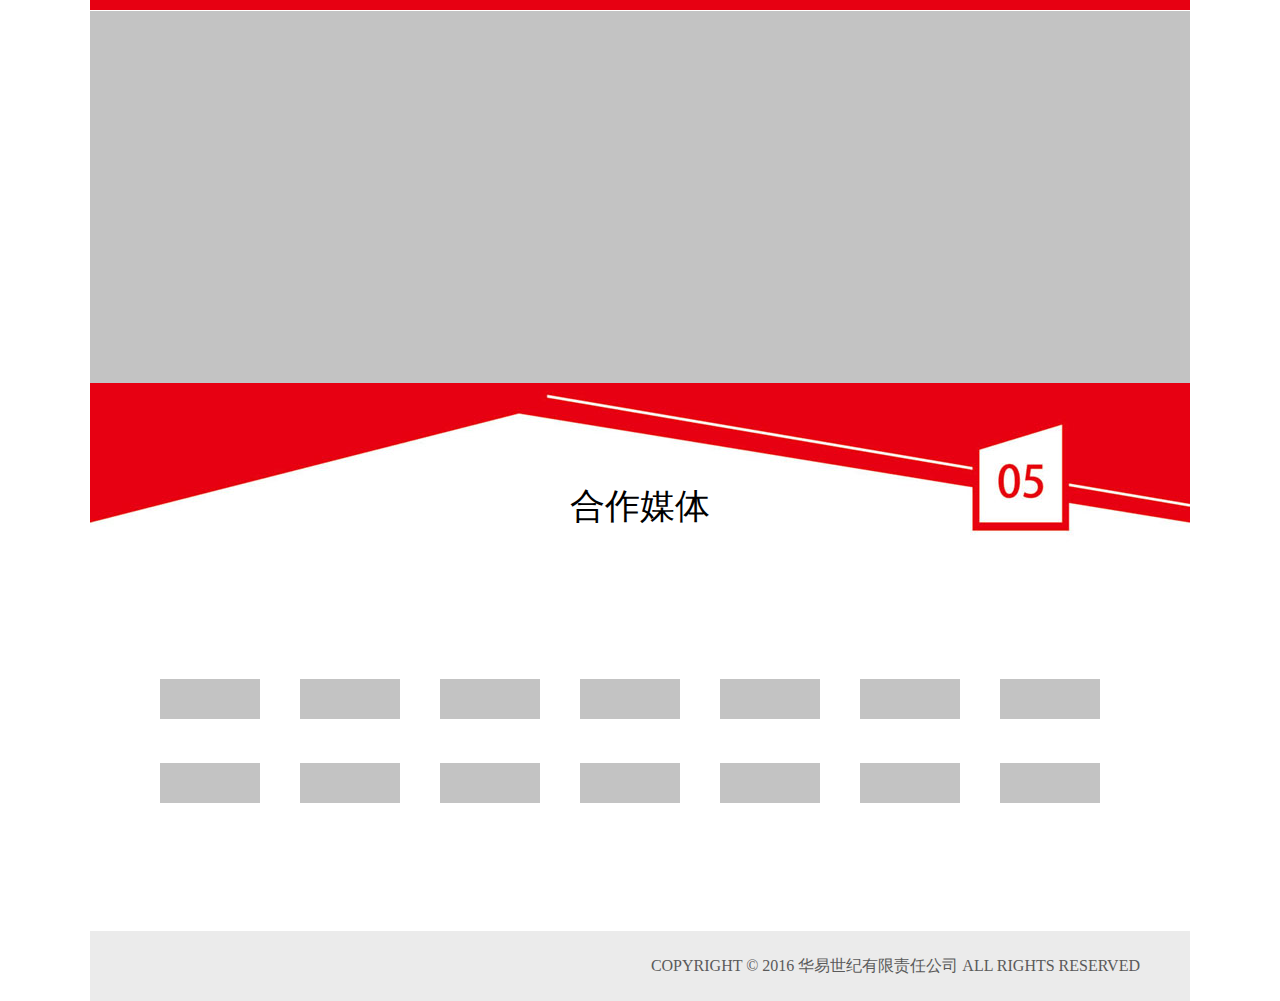
==== commit 825e8328: "add" ====
--- a/wsy/index.html
+++ b/wsy/index.html
@@ -111,28 +111,11 @@
 				<li class="menber_list">
 					<div class="out_member_img">
 						<div class="member_img">
-							<img  src="imgs/member_01.jpg">
-							</div>
-							<div class="mask">
-								<div class="inner_text">
-									<div class="inner_text_title">王振辉<span>Wang Zhenhui</span></div>
-									<p class="inner_text_contain">
-										中国广播电视协会生活节目委员会节目部副主任，中国旅游创新传播奖获得者。擅长电视节目策划与制作，大型晚会活动策划与实施，跨媒体整合传播，目的地旅游营销。拥有中外百余家媒体、影视歌明星、驻华使节、营销策划专家、旅游专家、国内外旅游机构资源，参与策划、执导大型电视晚会活动百余台。
-       现任华易世纪公司创意总监。
-
-									</p>
-								</div>
-							</div>
-					</div>
-				</li>
-				<li class="menber_list">
-					<div class="out_member_img">
-						<div class="member_img">
 							<img src="imgs/member_02.jpg">
 							</div>
 							<div class="mask">
 								<div class="inner_text">
-									<div class="inner_text_title">许祥和<span>Xu Xianghe</span></div>
+									<div class="inner_text_title">许祥和</div>
 									<p class="inner_text_contain">
 										从业20多年，曾在上市公司担任高层管理多年，对于广告行业的定位、发展、延伸有着独到的见解、专注于公共关系方面的研究。</p>
 									<p class="inner_text_contain">华易世纪公司创始人之一，独立董事。
@@ -149,7 +132,7 @@
 							</div>
 							<div class="mask">
 								<div class="inner_text">
-									<div class="inner_text_title">岳 波<span>Yue Bo</span></div>
+									<div class="inner_text_title">岳 波</div>
 									<p class="inner_text_contain">
 										国家一级音响师 、国家二级灯光师。
 									
@@ -169,7 +152,7 @@
 							</div>
 							<div class="mask">
 								<div class="inner_text">
-									<div class="inner_text_title">贾长海<span>Jia Changhai</span></div>
+									<div class="inner_text_title">贾长海</div>
 									<p class="inner_text_contain">
 										15年大型展览及公关活动行业客户服务及现场执行管理经验，多年搭建及舞美制作经验，熟知制作工艺流程，曾供职于国际知名展览公司及4A公关公司，丰富的行业传播及展览策划、实施经验。
 									</p>
@@ -183,11 +166,28 @@
 				<li class="menber_list">
 					<div class="out_member_img">
 						<div class="member_img">
+							<img  src="imgs/member_01.jpg">
+							</div>
+							<div class="mask">
+								<div class="inner_text">
+									<div class="inner_text_title">王振辉</div>
+									<p class="inner_text_contain">
+										中国广播电视协会生活节目委员会节目部副主任，中国旅游创新传播奖获得者。擅长电视节目策划与制作，大型晚会活动策划与实施，跨媒体整合传播，目的地旅游营销。拥有中外百余家媒体、影视歌明星、驻华使节、营销策划专家、旅游专家、国内外旅游机构资源，参与策划、执导大型电视晚会活动百余台。
+       现任华易世纪公司创意总监。
+
+									</p>
+								</div>
+							</div>
+					</div>
+				</li>
+				<li class="menber_list">
+					<div class="out_member_img">
+						<div class="member_img">
 							<img src="imgs/member_05.jpg">
 							</div>
 							<div class="mask">
 								<div class="inner_text">
-									<div class="inner_text_title">肖 亮<span>Xiao Liang</span></div>
+									<div class="inner_text_title">肖 亮</div>
 									<p class="inner_text_contain">
 										16年公关、会展行业从业经验，历任多家国际知名企业和4A公关公司，曾先后服务于德国商会、广州亚组委、利星行、东风悦达起亚、东南汽车、上汽集团、一汽大众等机构。
 									</p>
@@ -205,7 +205,7 @@
 							</div>
 							<div class="mask">
 								<div class="inner_text">
-									<div class="inner_text_title">何江海<span>He Jianghai</span></div>
+									<div class="inner_text_title">何江海</div>
 									<p class="inner_text_contain">
 										从业12年，先后就任于国内多家一流大型活动公司和公关传播公司。
 										        一直服务于一汽大众、一汽奥迪、东风日产、宝马中国、奔驰中国、奥迪中国等大型车类企业公关活动，专业的策划管理能力，宽广的汽车行业资源，丰富的项目执行经验。
--- a/wsy/css/comm.css
+++ b/wsy/css/comm.css
@@ -26,7 +26,7 @@
 .service-wrapper .service-guide-wrapper {
 width: 1100px;
 height: 603px;
-background: url(/imgs/1_01_3lce.jpg) center no-repeat;
+background: url("../imgs/1_01_3lce.png") center no-repeat;
 background-size: contain;
 margin:0 auto;
 
@@ -51,7 +51,7 @@
 .nav_div{
 	height: 100px;
 	    padding-left: 20px;
-	    background: url('/imgs/nav_back_01.png');
+	    background: url('../imgs/nav_back_01.png');
 	    background-size: cover;
 	    background-position-x: 1156px;
 }
@@ -124,7 +124,7 @@
 	    background: #d50012;
 }
 .nav_back{
-	background: url(/imgs/1_02_trb5.png) no-repeat;
+	background: url(../imgs/1_02_trb5.png) no-repeat;
 
 }
 .out_container{
@@ -135,25 +135,25 @@
 	overflow: hidden;
 }
 .nav_out_container{
-	background: url(/imgs/nav_back_01.png)  no-repeat bottom;
+	background: url(../imgs/nav_back_01.png)  no-repeat bottom;
 	background-size: cover;
 }
 .index_back_01{
 	height: 167px;
-	background: url(/imgs/index_back_01.jpg)  no-repeat;
+	background: url(../imgs/index_back_01.jpg)  no-repeat;
 	background-size: contain;
 }
 .index_back_02{
 	height: 500px;
 	background-position: 0px 40px;
-	background-image: url("/imgs/zy_back.jpg");
+	background-image: url("../imgs/zy_back.jpg");
 	background-repeat: no-repeat;
 	background-color: #080403;
 }
 .index_back_03{
 	height: 200px;
 	position: relative;
-	background:url(/imgs/index_back_03.jpg) no-repeat;
+	background:url(../imgs/index_back_03.jpg) no-repeat;
 }
 .index_back_04{
 	height: 400px;
@@ -177,11 +177,11 @@
 }
 .index_back_05{
 	padding-top: 200px;
-	background:url(/imgs/index_back_05.jpg) no-repeat;
+	background:url(../imgs/index_back_05.jpg) no-repeat;
 }
 .index_back_08{
 	height: 226px;
-	background:url(/imgs/index_back_08.jpg) no-repeat;
+	background:url(../imgs/index_back_08.jpg) no-repeat;
 }
 .index_back_05 .index_05_inner{
 	margin: 0 auto；
@@ -210,7 +210,7 @@
 .index_back_06{
 	padding-top: 230px;
 	height: 419px;
-	background:url(/imgs/index_back_06.jpg) no-repeat;
+	background:url(../imgs/index_back_06.jpg) no-repeat;
 }
 
 .index_back_09{
@@ -259,7 +259,7 @@
 }
 .index_back_04 .btn_left,.index_back_04 .btn_right {
 	float: left;
-	background: url(/imgs/sprite.png) no-repeat;
+	background: url(../imgs/sprite.png) no-repeat;
 	opacity: .3;
 	width: 45px;
 	height: 140px;
@@ -341,13 +341,13 @@
 .about_back_01{
 	height: 192px;
 	position: relative;
-	    background: url(/imgs/nav_01.jpg) no-repeat;
+	    background: url(../imgs/nav_01.jpg) no-repeat;
 	    background-size: contain;
 }
 .about_back_02{
 	height: 192px;
 	position: relative;
-	    background: url(/imgs/nav_02.jpg) no-repeat;
+	    background: url(../imgs/nav_02.jpg) no-repeat;
 	    background-size: contain;
 }
 
@@ -364,7 +364,7 @@
 }
 .about_content .left_div li{
 	list-style: none;
-	background: #d50012;
+	background:#000;
 	height: 80px;
 	widows: 100%;
 	color:#fff;
@@ -377,7 +377,7 @@
 
 }
 .about_content .left_div .active,.nav li:hover {
-	background: #000;
+	background:  #d50012;
 	color:#fff;
 }
 
@@ -474,7 +474,7 @@
 	margin-bottom: 40px;
 }
 .tab_3 .i_map .map_left li .title{
-	background: red;
+	background: #d50012;
 	font-size: 16px;
 	padding:5px;
 	width:100%;
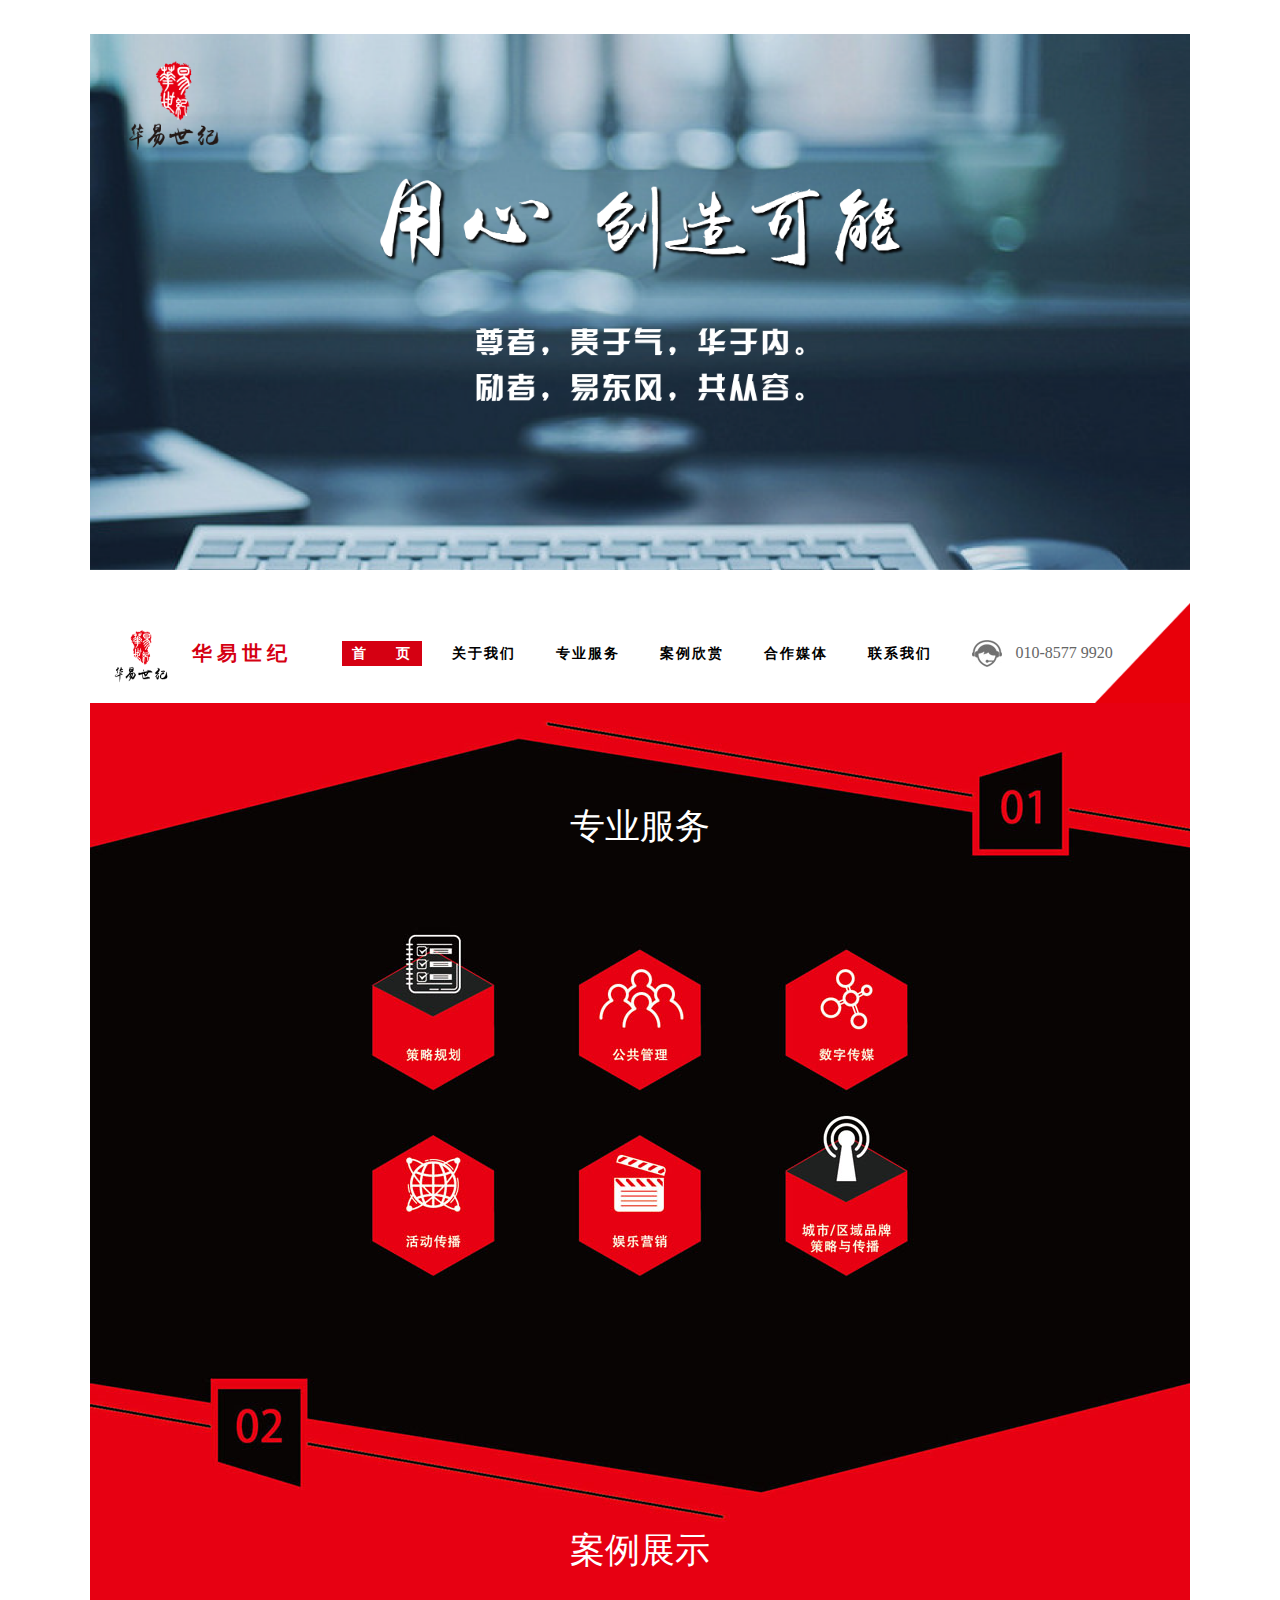
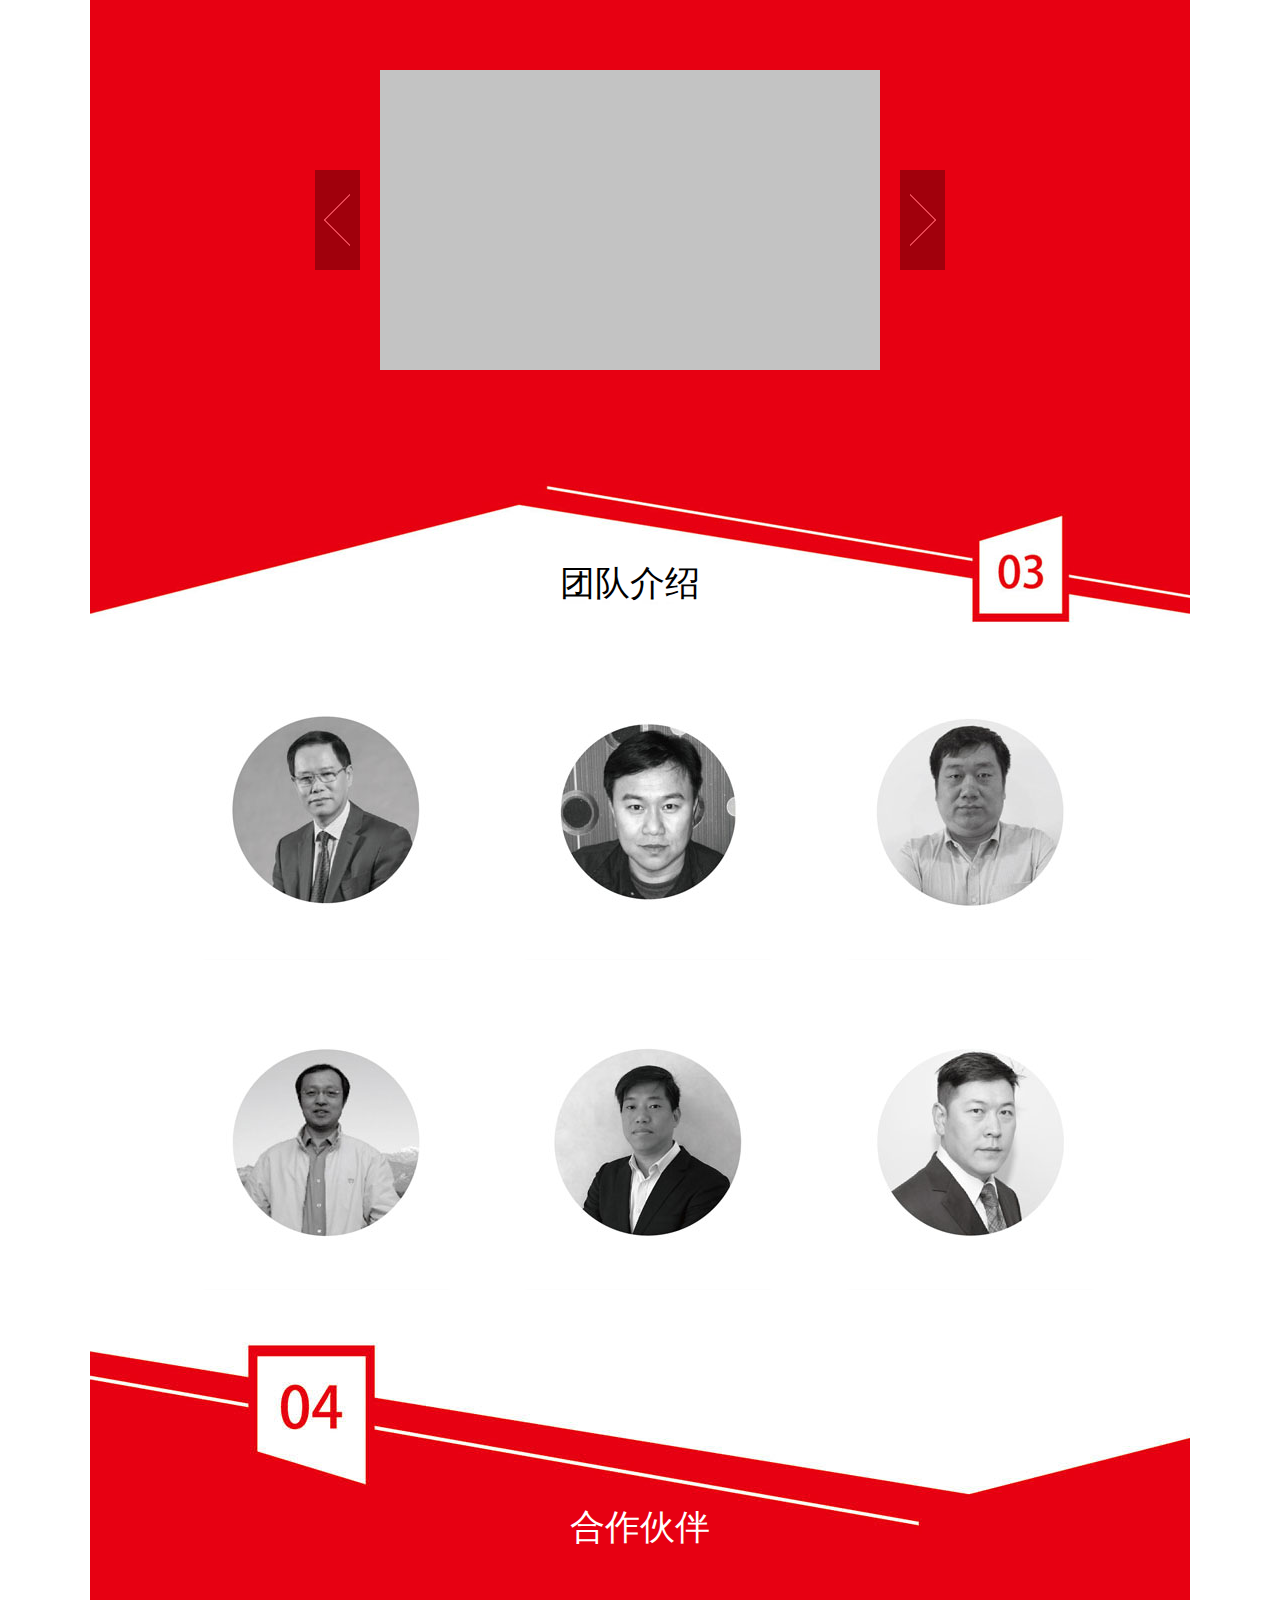
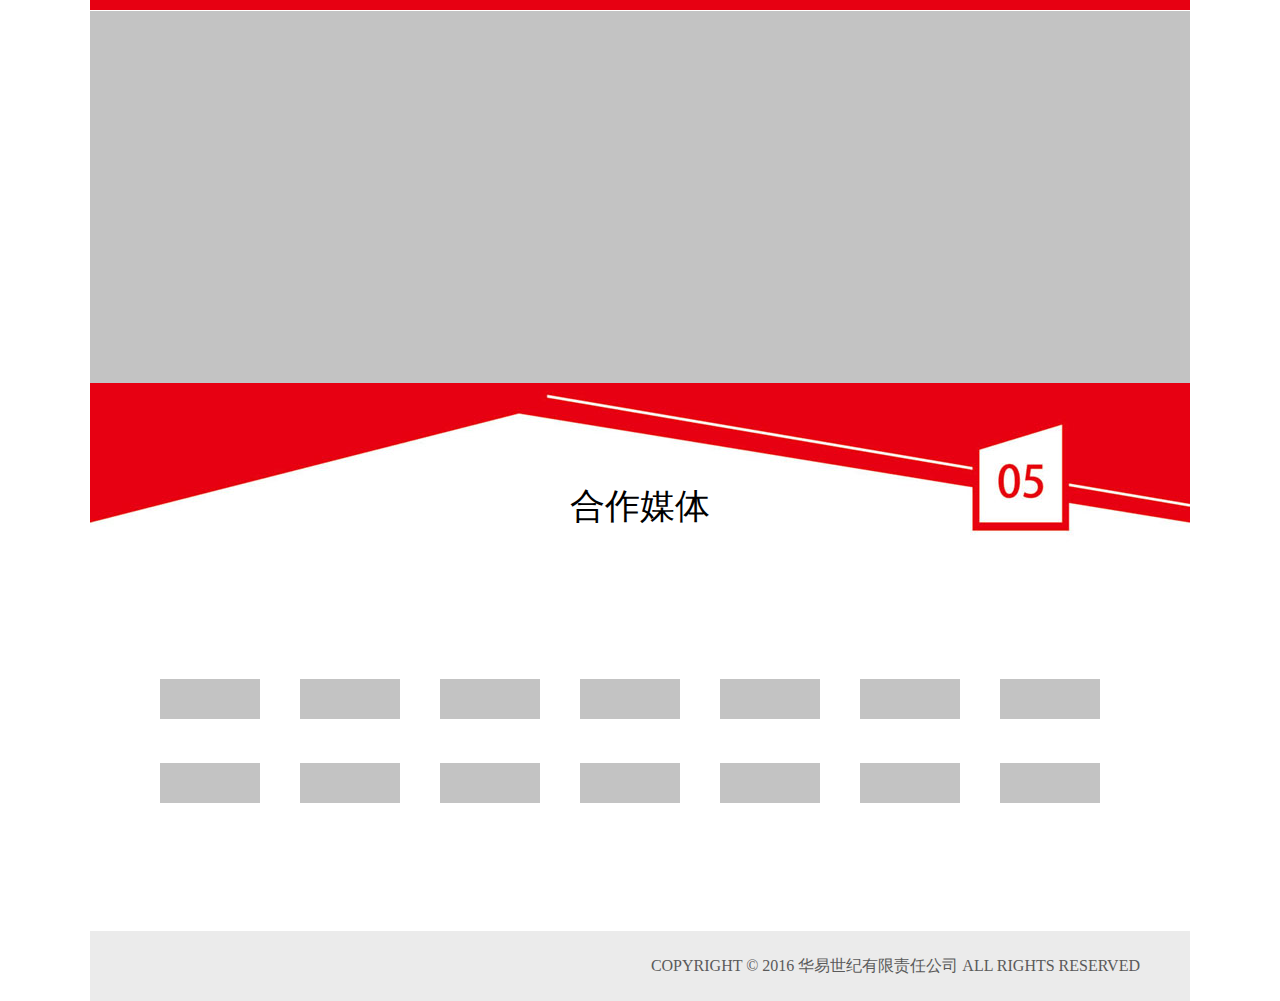
==== commit b698e310: "add" ====
--- a/wsy/index.html
+++ b/wsy/index.html
@@ -50,7 +50,7 @@
 				</ul>
 				<div class="tel_img">
 					<img src="imgs/1_11_bkbh.jpg">
-					<span style="margin-left:10px; ">010-8577 9022</span>
+					<span style="margin-left:10px; ">010-8577 9920</span>
 				</div>
 			</div>
 		</div>
--- a/wsy/css/comm.css
+++ b/wsy/css/comm.css
@@ -474,13 +474,16 @@
 	margin-bottom: 40px;
 }
 .tab_3 .i_map .map_left li .title{
-	background: #d50012;
+	background:#0f69a7; ;
 	font-size: 16px;
 	padding:5px;
 	width:100%;
 	text-align:center;
 	height:20px;
 }
+.tab_3 .i_map .map_left li .red{
+	background: #d50012;
+}
 .tab_3 .i_map .map_left li .tel{
 	color:#000;
 	height:20px;
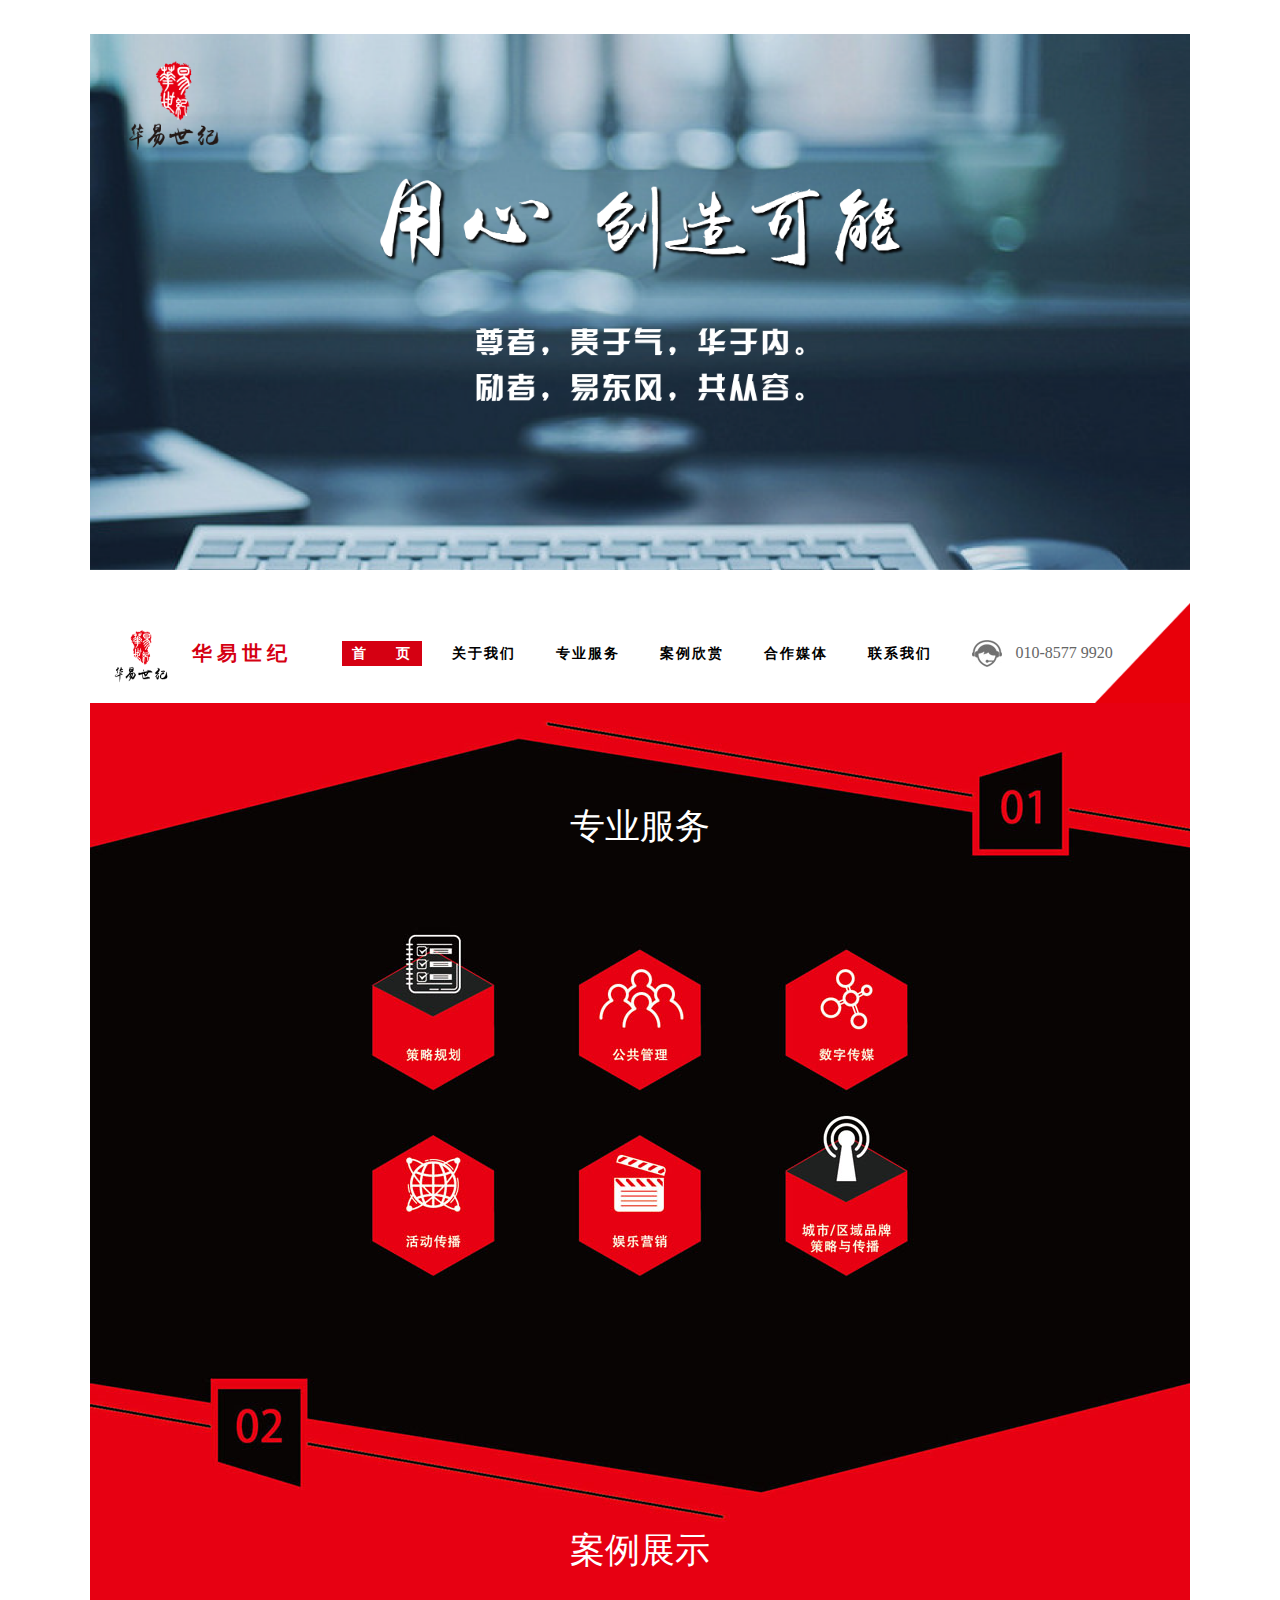
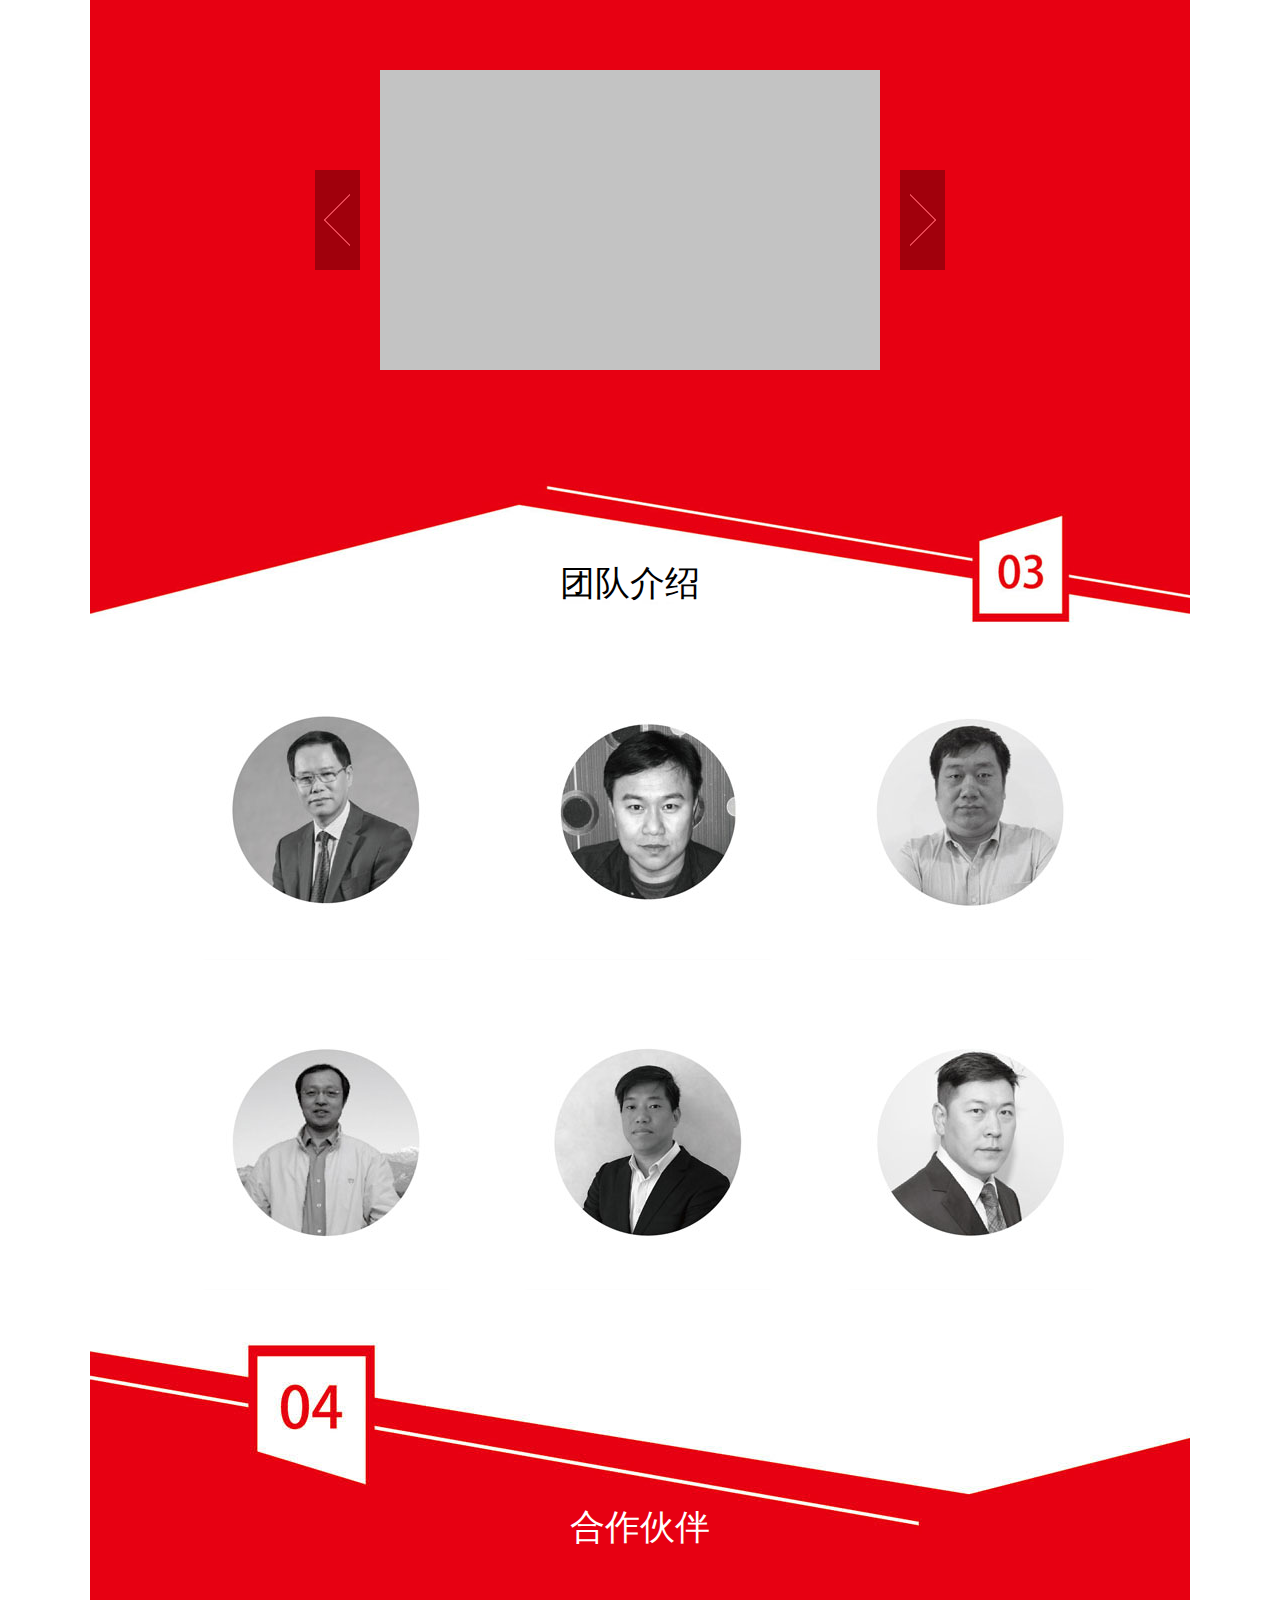
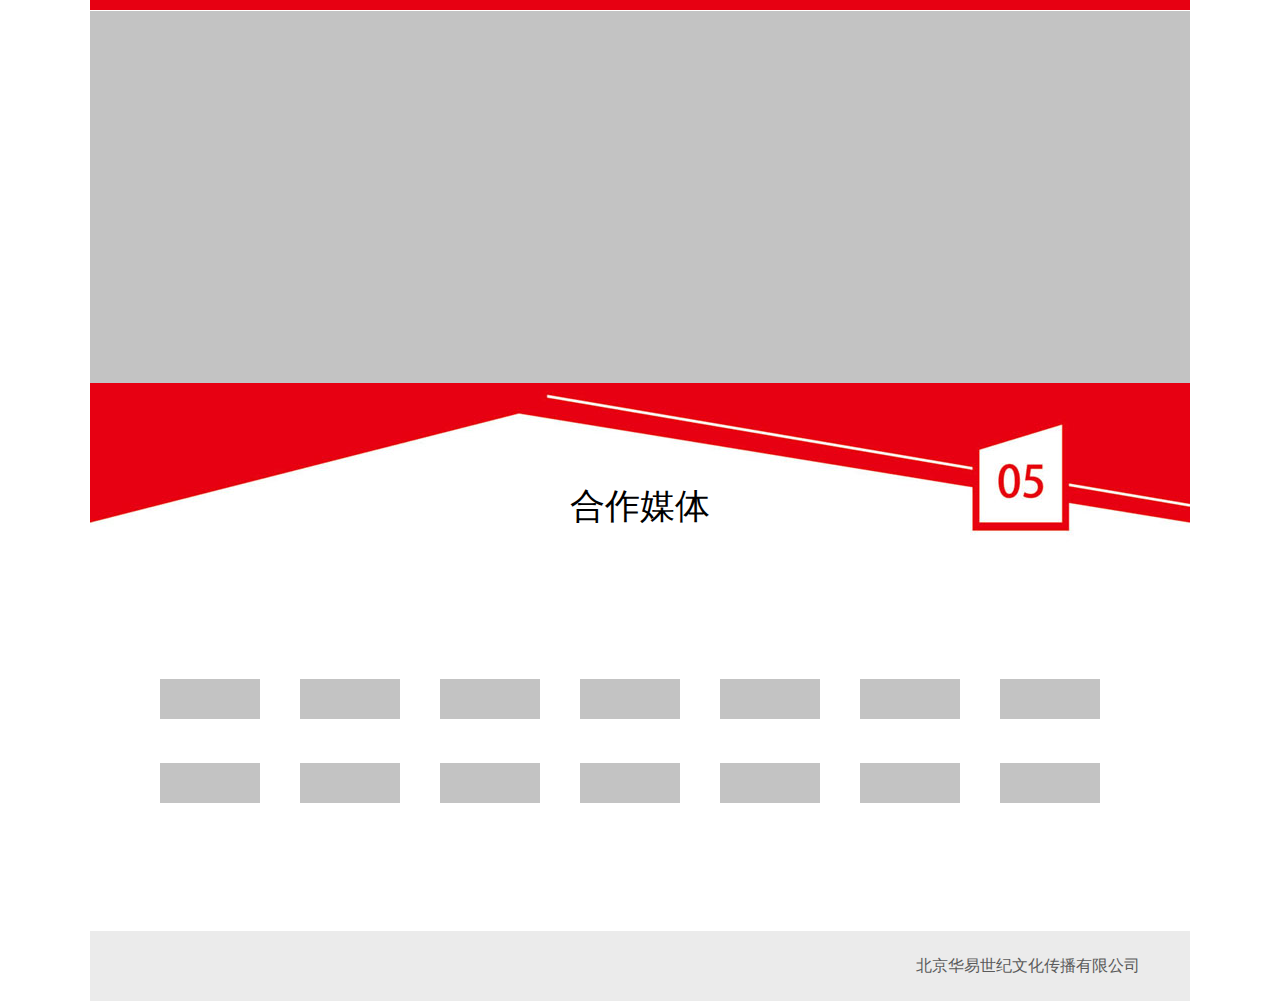
==== commit d0753c43: "add" ====
--- a/wsy/index.html
+++ b/wsy/index.html
@@ -275,7 +275,7 @@
 
 <div class="out_container footer">
 	<div class="inner_footer">
-		COPYRIGHT © 2016 华易世纪有限责任公司 ALL RIGHTS RESERVED
+		北京华易世纪文化传播有限公司
 	</div>
 </div>
 </body>
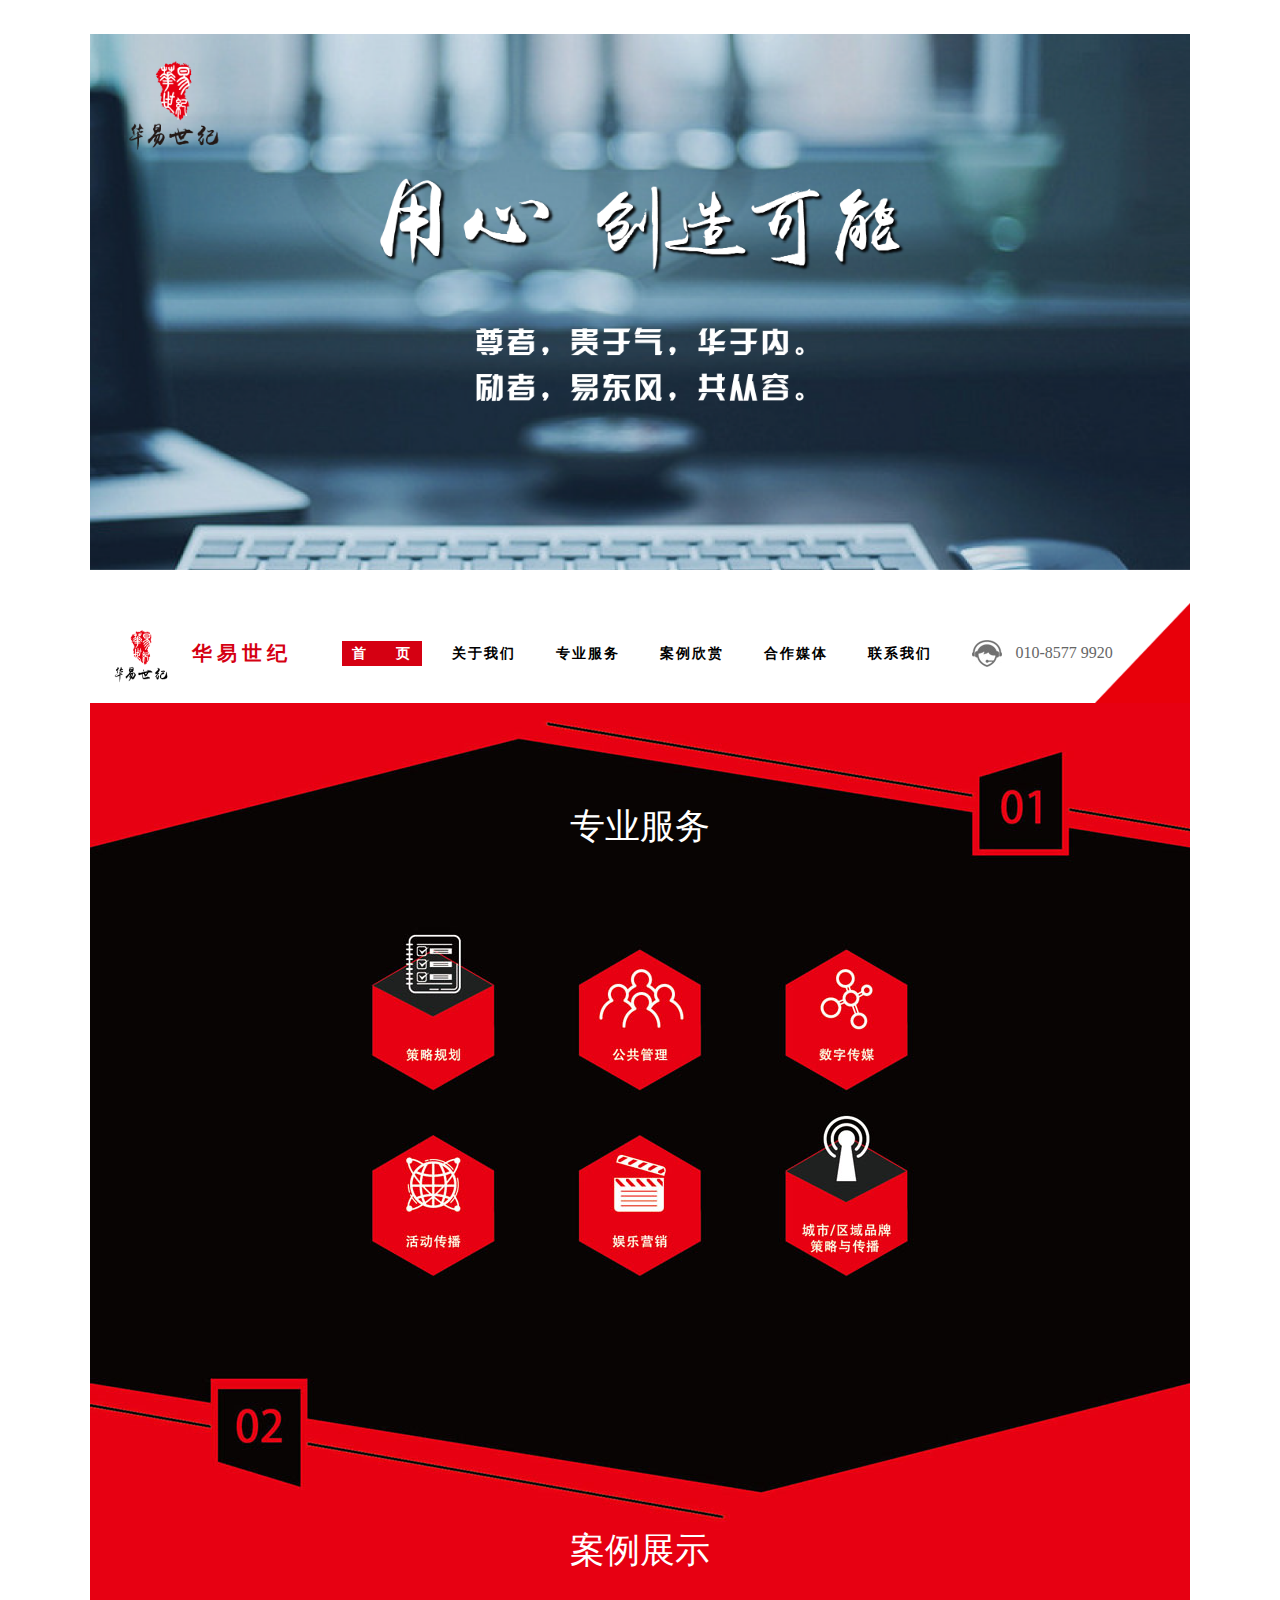
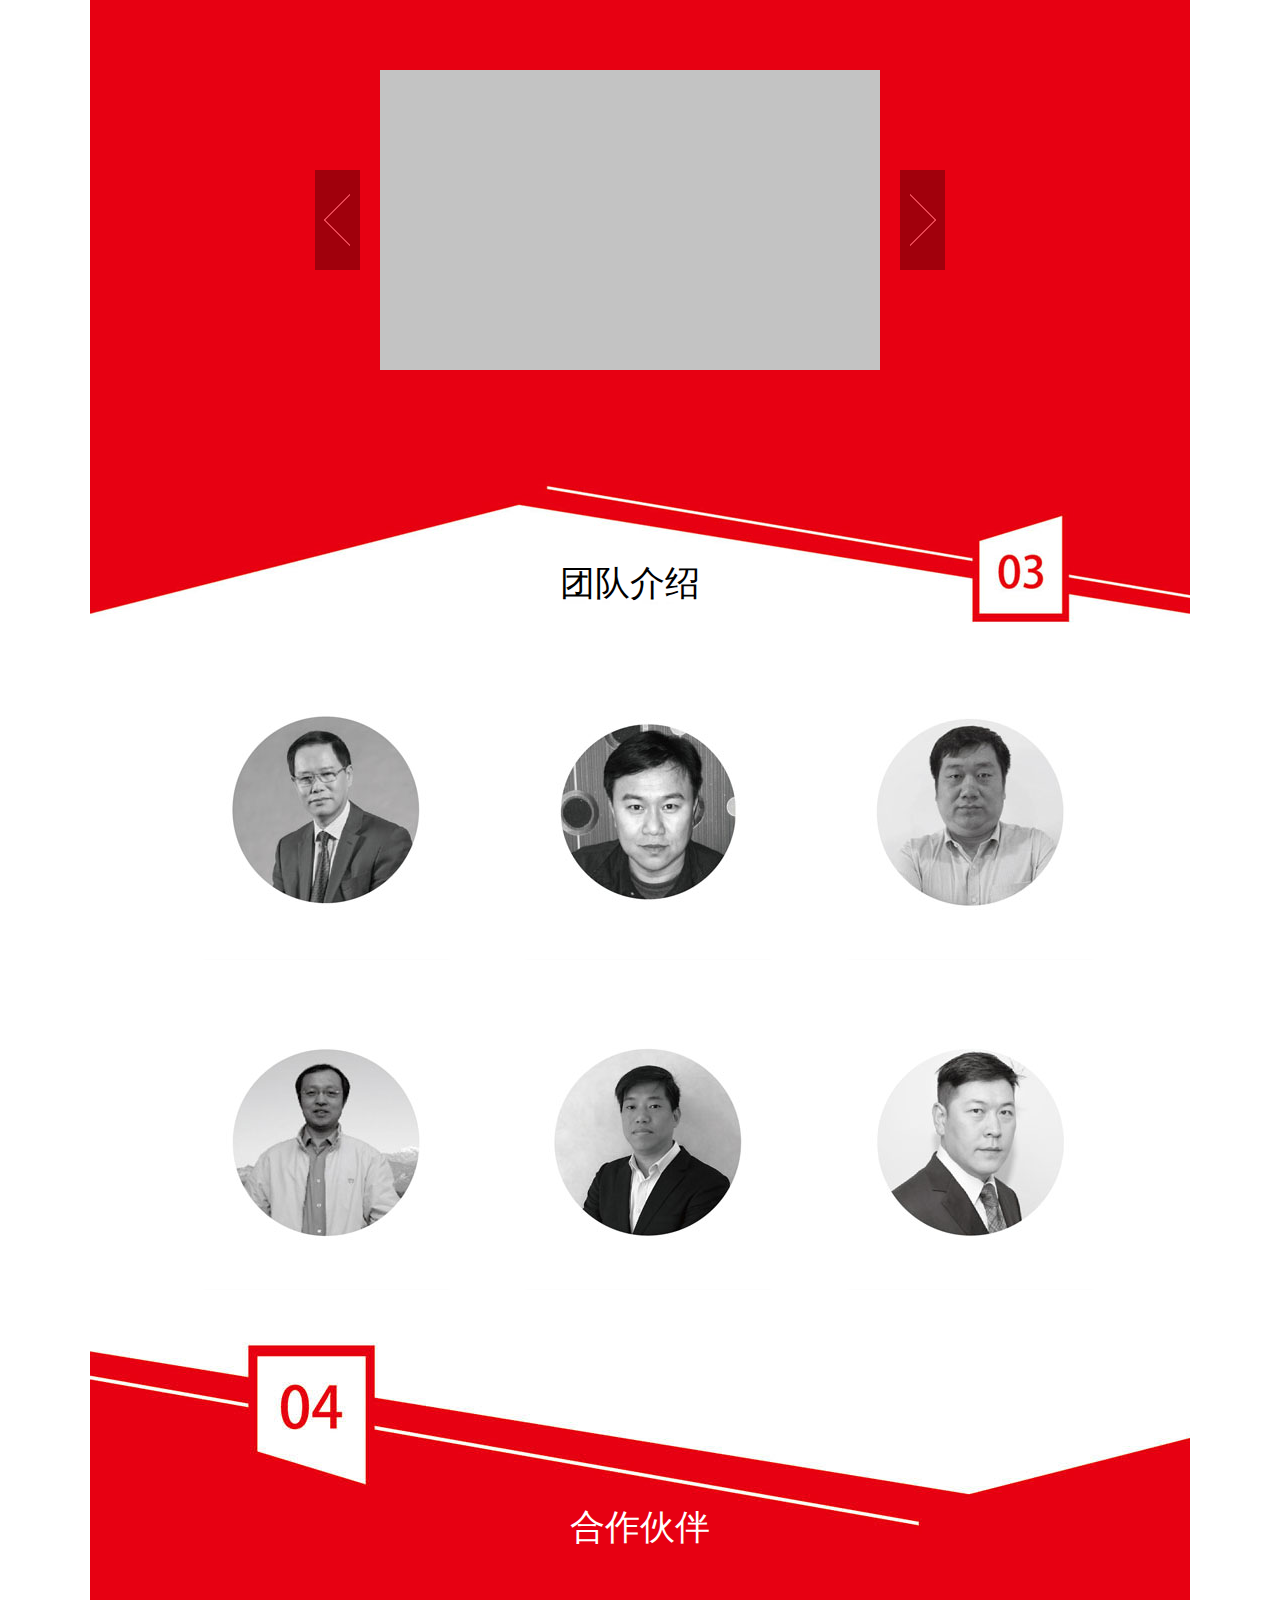
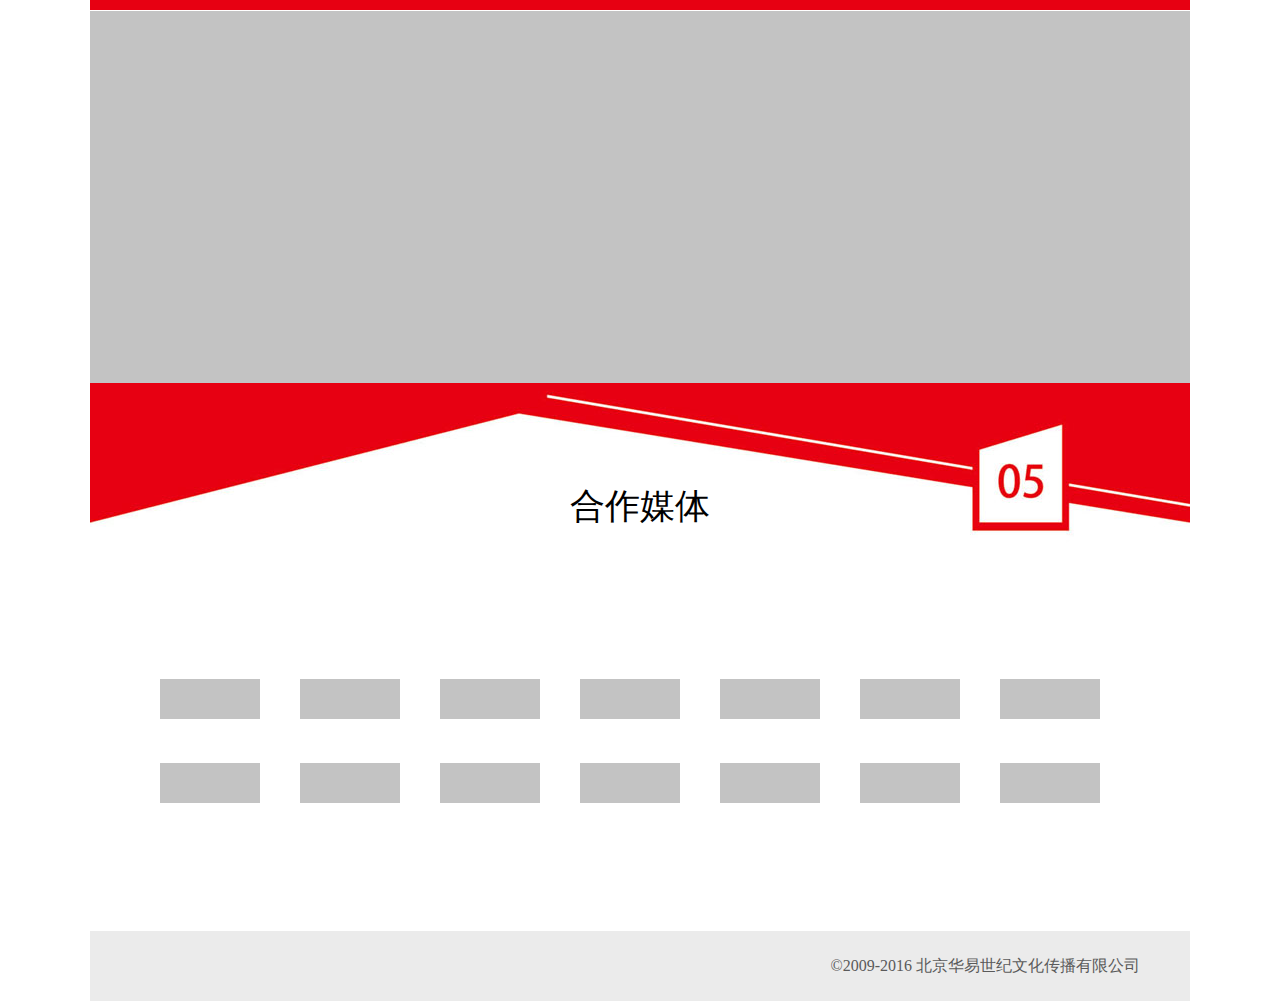
==== commit 6549b814: "add" ====
--- a/wsy/index.html
+++ b/wsy/index.html
@@ -275,7 +275,7 @@
 
 <div class="out_container footer">
 	<div class="inner_footer">
-		北京华易世纪文化传播有限公司
+		 ©2009-2016 北京华易世纪文化传播有限公司
 	</div>
 </div>
 </body>
